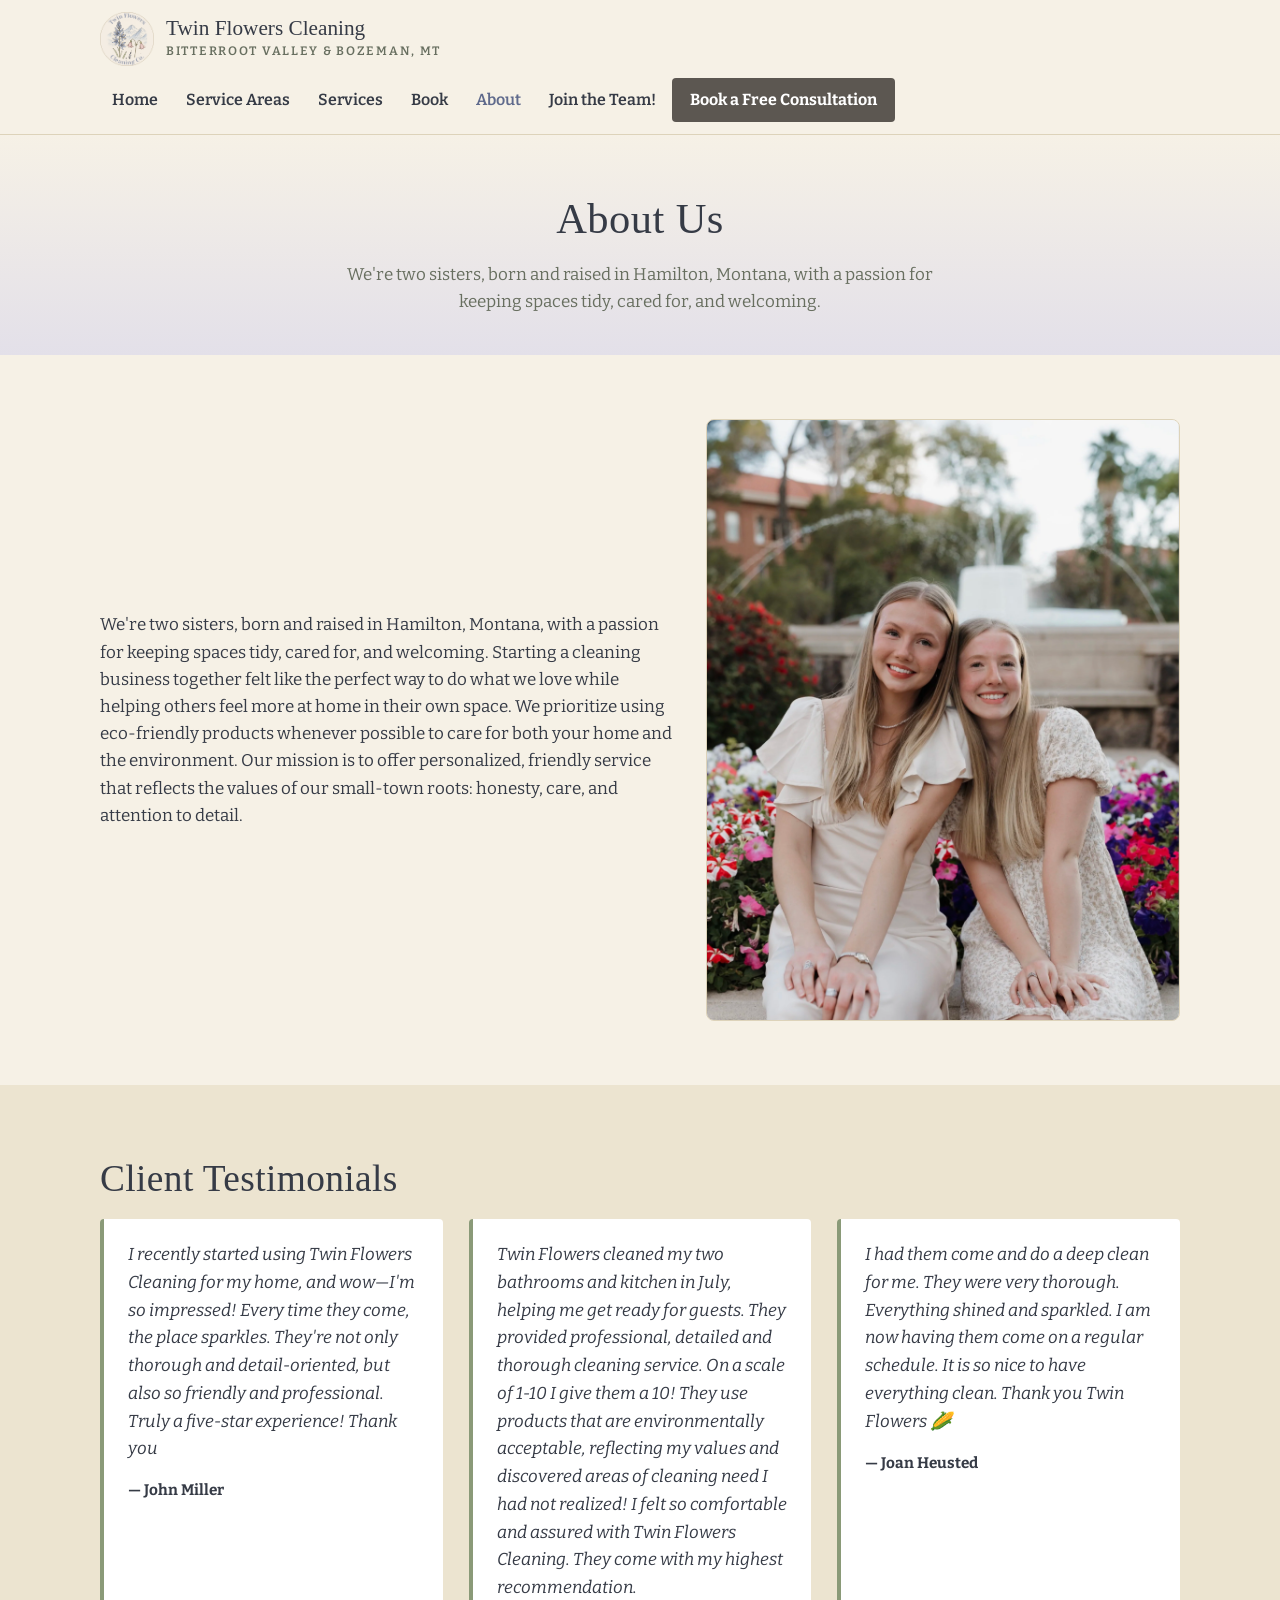
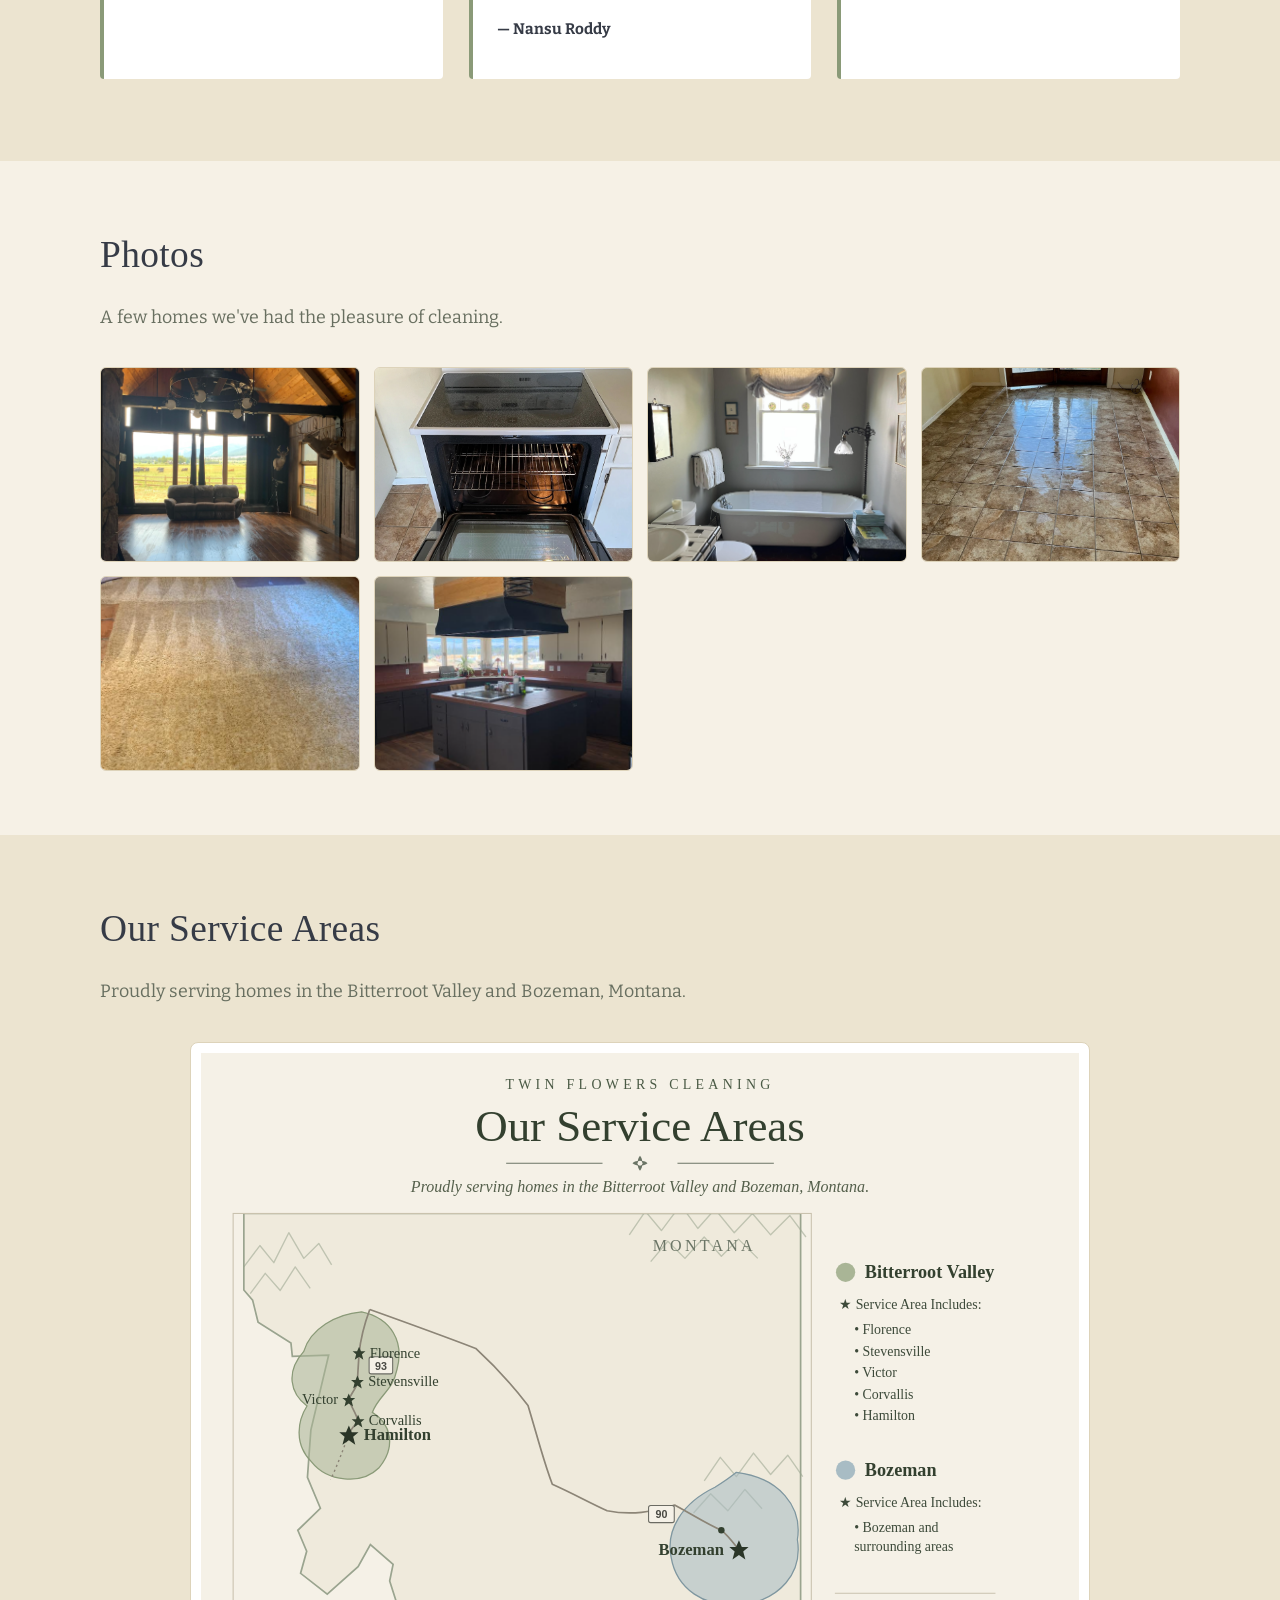
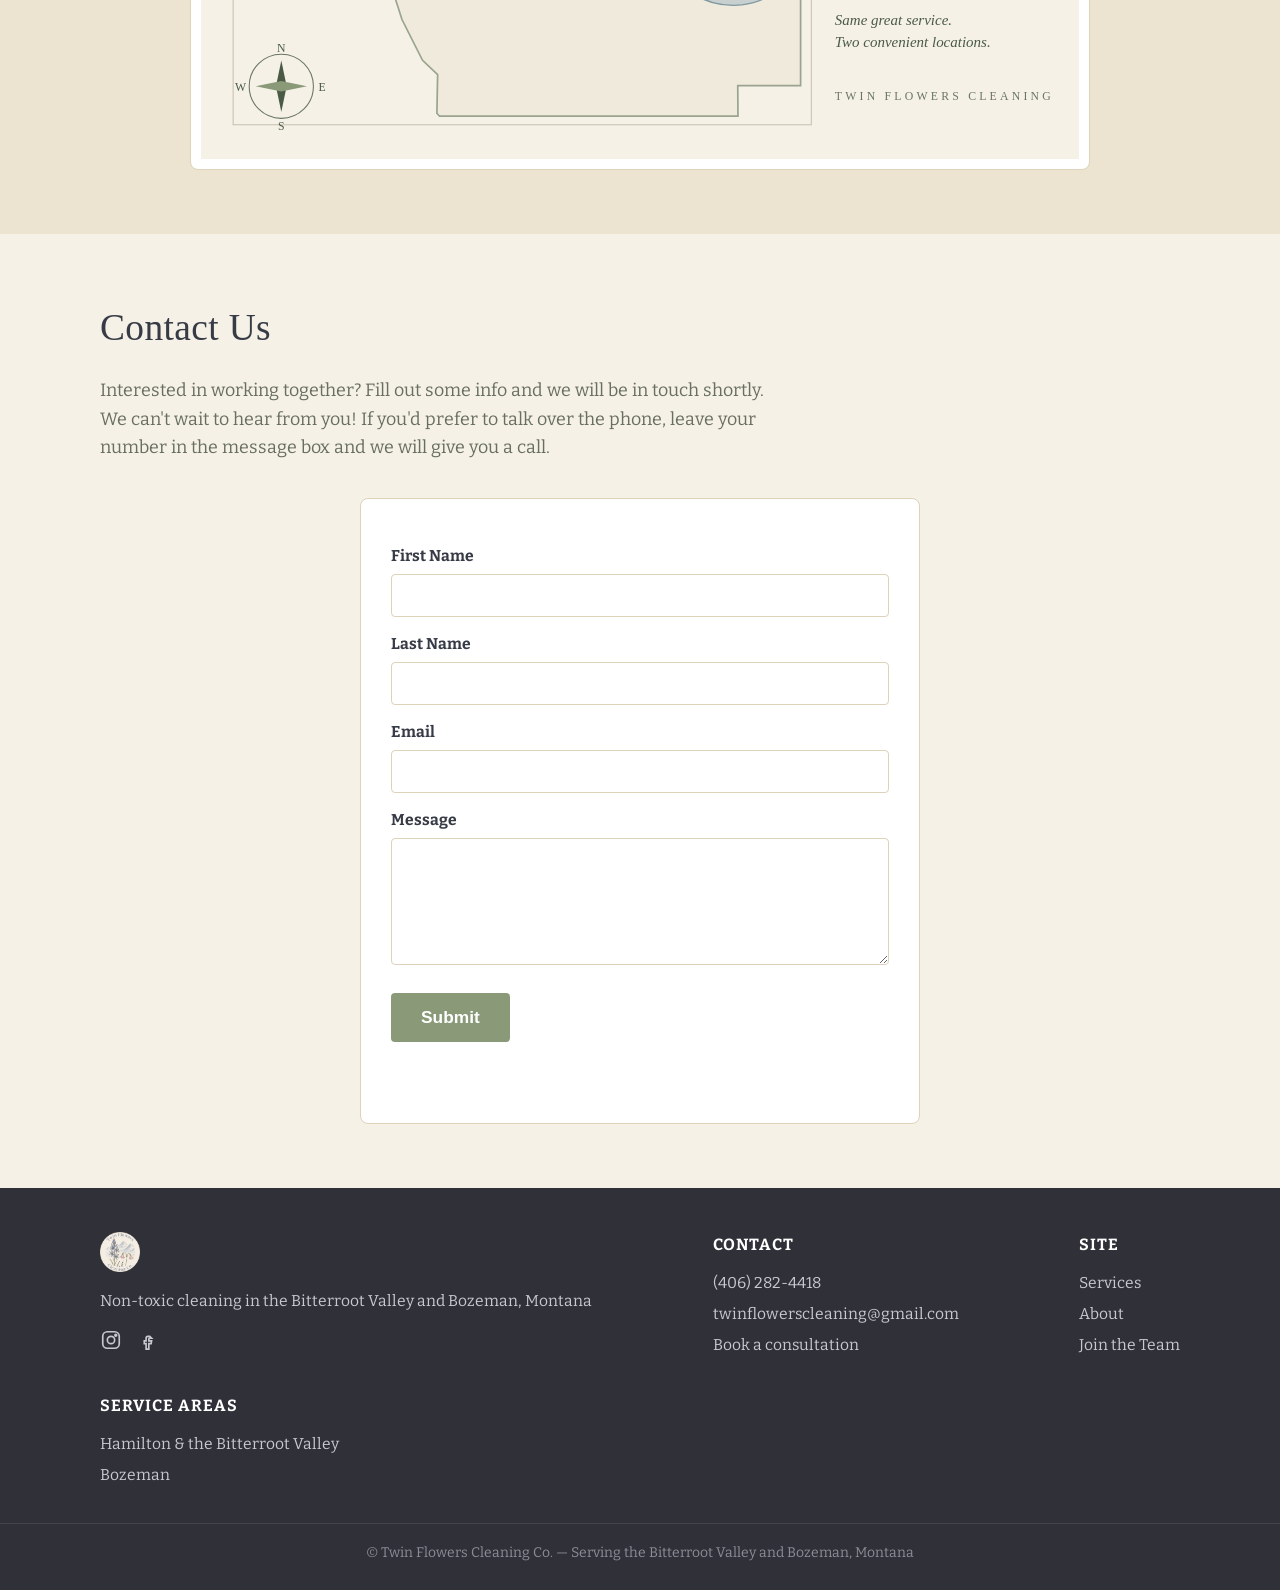
==== about.html @ 3c414166 "Add Service Areas page, required booking fields, and content updates - Require first/last name, emai" ====
<!DOCTYPE html>
<html lang="en">
<head>
<meta charset="UTF-8">
<meta name="viewport" content="width=device-width, initial-scale=1.0">
<title>About Us | Twin Flowers Cleaning</title>
<meta name="description" content="Meet Camas and Linnea Cratty, sisters and founders of Twin Flowers Cleaning, serving the Bitterroot Valley and Bozeman, Montana.">
<link rel="canonical" href="https://www.twinflowerscleaning.com/about.html">
<link rel="icon" type="image/png" href="assets/logo/twin-flowers-logo.png">
<link rel="stylesheet" href="css/style.css">
</head>
<body>
<header class="site-header">
  <div class="container">
    <a href="index.html" class="brand">
      <img class="logo" src="assets/logo/twin-flowers-logo.png" alt="Twin Flowers Cleaning Co. logo">
      <span>
        <span class="brand-name">Twin Flowers Cleaning</span>
        <span class="brand-tagline">Bitterroot Valley &amp; Bozeman, MT</span>
      </span>
    </a>
    <nav class="main-nav">
      <a href="index.html">Home</a>
      <div class="nav-dropdown">
        <a href="service-areas.html">Service Areas</a>
        <div class="nav-dropdown-menu">
          <a href="service-areas.html#bitterroot-valley">Bitterroot Valley</a>
          <a href="service-areas.html#missoula">Missoula</a>
          <a href="service-areas.html#bozeman">Bozeman</a>
        </div>
      </div>
      <a href="services.html">Services</a>
      <a href="book.html">Book</a>
      <a href="about.html" class="current">About</a>
      <a href="join-the-team.html">Join the Team!</a>
      <a href="book.html" class="header-cta">Book a Free Consultation</a>
    </nav>
  </div>
</header>

<div class="page-intro">
  <div class="container">
    <h1>About Us</h1>
    <p>We're two sisters, born and raised in Hamilton, Montana, with a passion for keeping spaces tidy, cared for, and welcoming.</p>
  </div>
</div>

<section>
  <div class="container">
    <div class="grid" style="grid-template-columns: 1.1fr 0.9fr; align-items:center;">
      <div>
        <p>We're two sisters, born and raised in Hamilton, Montana, with a passion for keeping spaces tidy, cared for, and welcoming. Starting a cleaning business together felt like the perfect way to do what we love while helping others feel more at home in their own space. We prioritize using eco-friendly products whenever possible to care for both your home and the environment. Our mission is to offer personalized, friendly service that reflects the values of our small-town roots: honesty, care, and attention to detail.</p>
      </div>
      <img src="assets/images/about/camas-linnea.jpg" alt="Camas and Linnea Cratty, founders of Twin Flowers Cleaning" style="border-radius:8px;border:1px solid var(--border);">
    </div>
  </div>
</section>

<section class="alt">
  <div class="container">
    <h2 class="section-title">Client Testimonials</h2>
    <div class="grid" style="grid-template-columns:repeat(auto-fit,minmax(280px,1fr));">
      <div class="testimonial">
        <p class="quote">I recently started using Twin Flowers Cleaning for my home, and wow&mdash;I'm so impressed! Every time they come, the place sparkles. They're not only thorough and detail-oriented, but also so friendly and professional. Truly a five-star experience! Thank you</p>
        <p class="author">&mdash; John Miller</p>
      </div>
      <div class="testimonial">
        <p class="quote">Twin Flowers cleaned my two bathrooms and kitchen in July, helping me get ready for guests. They provided professional, detailed and thorough cleaning service. On a scale of 1-10 I give them a 10! They use products that are environmentally acceptable, reflecting my values and discovered areas of cleaning need I had not realized! I felt so comfortable and assured with Twin Flowers Cleaning. They come with my highest recommendation.</p>
        <p class="author">&mdash; Nansu Roddy</p>
      </div>
      <div class="testimonial">
        <p class="quote">I had them come and do a deep clean for me. They were very thorough. Everything shined and sparkled. I am now having them come on a regular schedule. It is so nice to have everything clean. Thank you Twin Flowers &#127805;</p>
        <p class="author">&mdash; Joan Heusted</p>
      </div>
    </div>
  </div>
</section>

<section>
  <div class="container">
    <h2 class="section-title">Photos</h2>
    <p class="section-lede">A few homes we've had the pleasure of cleaning.</p>
    <div class="gallery">
      <figure><img src="assets/images/about/gallery-1.png" alt="A clean, tidy Montana ranch-style living room" loading="lazy"></figure>
      <figure><img src="assets/images/about/gallery-2.jpeg" alt="A freshly cleaned home interior" loading="lazy"></figure>
      <figure><img src="assets/images/about/gallery-3.png" alt="A freshly cleaned home interior" loading="lazy"></figure>
      <figure><img src="assets/images/about/gallery-4.jpg" alt="A freshly mopped tile entryway" loading="lazy"></figure>
      <figure><img src="assets/images/about/gallery-5.png" alt="A freshly cleaned home interior" loading="lazy"></figure>
      <figure><img src="assets/images/about/gallery-6.png" alt="A freshly cleaned home interior" loading="lazy"></figure>
    </div>
  </div>
</section>

<section class="alt">
  <div class="container">
    <h2 class="section-title">Our Service Areas</h2>
    <p class="section-lede">Proudly serving homes in the Bitterroot Valley and Bozeman, Montana.</p>
    <div style="max-width:900px;margin:0 auto;background:#fff;border:1px solid var(--border);border-radius:8px;padding:10px;">
      <img src="assets/map/service-map.svg" alt="Map of Twin Flowers Cleaning's service areas: the Bitterroot Valley (Florence, Stevensville, Victor, Corvallis, Hamilton) and Bozeman, Montana" style="width:100%;height:auto;display:block;">
    </div>
  </div>
</section>

<section>
  <div class="container">
    <h2 class="section-title">Contact Us</h2>
    <p class="section-lede">Interested in working together? Fill out some info and we will be in touch shortly. We can't wait to hear from you! If you'd prefer to talk over the phone, leave your number in the message box and we will give you a call.</p>
    <form class="inquiry" id="aboutForm">
      <input type="hidden" name="access_key" value="1a259a53-e682-4fb6-b72c-21939b8338a3">
      <input type="hidden" name="subject" value="New inquiry from twinflowerscleaning.com (About)">
      <input type="checkbox" name="botcheck" style="display:none" tabindex="-1" autocomplete="off">

      <label for="firstName">First Name</label>
      <input type="text" id="firstName" name="first_name" required>
      <label for="lastName">Last Name</label>
      <input type="text" id="lastName" name="last_name" required>
      <label for="email">Email</label>
      <input type="email" id="email" name="email" required>

      <label for="message">Message</label>
      <textarea id="message" name="message" rows="5" required></textarea>
      <button type="submit" class="btn" id="aboutSubmit">Submit</button>
      <p id="aboutResult" class="inquiry-result" role="status"></p>
    </form>
  </div>
</section>

<footer class="site-footer">
  <div class="container">
    <div class="footer-brand">
      <img src="assets/logo/twin-flowers-logo.png" alt="Twin Flowers Cleaning Co. logo">
      <p>Non-toxic cleaning in the Bitterroot Valley and Bozeman, Montana</p>
      <div class="footer-socials">
        <a href="https://www.instagram.com/twinflowers.cleaning/" target="_blank" rel="noopener noreferrer" aria-label="Instagram">
          <svg width="22" height="22" viewBox="0 0 24 24" fill="none" stroke="currentColor" stroke-width="1.8"><rect x="3" y="3" width="18" height="18" rx="5"/><circle cx="12" cy="12" r="4"/><circle cx="17.2" cy="6.8" r="1"/></svg>
        </a>
        <a href="https://www.facebook.com/profile.php?id=61576843183667" target="_blank" rel="noopener noreferrer" aria-label="Facebook">
          <svg width="22" height="22" viewBox="0 0 24 24" fill="none" stroke="currentColor" stroke-width="1.8"><path d="M15 8h-2a2 2 0 0 0-2 2v3H9v3h2v6h3v-6h2.5l.5-3h-3v-2a1 1 0 0 1 1-1h2Z"/></svg>
        </a>
      </div>
    </div>
    <div>
      <h4>Contact</h4>
      <ul>
        <li><a href="tel:+14062824418">(406) 282-4418</a></li>
        <li><a href="mailto:twinflowerscleaning@gmail.com">twinflowerscleaning@gmail.com</a></li>
        <li><a href="book.html">Book a consultation</a></li>
      </ul>
    </div>
    <div>
      <h4>Site</h4>
      <ul>
        <li><a href="services.html">Services</a></li>
        <li><a href="about.html">About</a></li>
        <li><a href="join-the-team.html">Join the Team</a></li>
      </ul>
    </div>
    <div>
      <h4>Service Areas</h4>
      <ul>
        <li>Hamilton &amp; the Bitterroot Valley</li>
        <li>Bozeman</li>
      </ul>
    </div>
  </div>
  <div class="footer-bottom">&copy; Twin Flowers Cleaning Co. &mdash; Serving the Bitterroot Valley and Bozeman, Montana</div>
</footer>

<script>
  const aboutForm = document.getElementById("aboutForm");
  const aboutResult = document.getElementById("aboutResult");
  const aboutSubmit = document.getElementById("aboutSubmit");

  aboutForm.addEventListener("submit", async (e) => {
    e.preventDefault();
    aboutSubmit.disabled = true;
    aboutResult.textContent = "Sending…";
    aboutResult.className = "inquiry-result";
    try {
      const res = await fetch("https://api.web3forms.com/submit", {
        method: "POST",
        headers: { "Content-Type": "application/json", Accept: "application/json" },
        body: JSON.stringify(Object.fromEntries(new FormData(aboutForm))),
      });
      const data = await res.json();
      if (data.success) {
        aboutResult.textContent = "Thanks! We'll be in touch soon.";
        aboutResult.className = "inquiry-result success";
        aboutForm.reset();
      } else {
        throw new Error(data.message || "Something went wrong");
      }
    } catch (err) {
      aboutResult.textContent = "Sorry, something went wrong. Please call or text us instead.";
      aboutResult.className = "inquiry-result error";
    } finally {
      aboutSubmit.disabled = false;
    }
  });
</script>
</body>
</html>
---- css/style.css ----
/* Twin Flowers Cleaning — site stylesheet */

@import url('https://fonts.googleapis.com/css2?family=Bitter:wght@400;500;600;700&display=swap');

:root {
  --cream: #f6f1e6;
  --cream-dark: #ece4d0;
  --white: #ffffff;
  --ink: #363b46;
  --text-muted: #686f60;
  --lavender: #7c86a8;
  --lavender-dark: #5f6a8c;
  --sage: #8a9a78;
  --sage-dark: #647254;
  --pink: #d9a3b3;
  --border: #ddd3ba;
  --max-width: 1120px;
  font-size: 17px;
}

* { box-sizing: border-box; }

html, body {
  margin: 0;
  padding: 0;
}

body {
  font-family: "Bitter", "Segoe UI", system-ui, -apple-system, Roboto, Helvetica, Arial, sans-serif;
  color: var(--ink);
  background: var(--cream);
  line-height: 1.6;
}

img { max-width: 100%; display: block; }

a { color: var(--lavender-dark); text-decoration: none; }
a:hover { text-decoration: underline; }

.container {
  max-width: var(--max-width);
  margin: 0 auto;
  padding: 0 20px;
}

h1, h2.section-title, .cta-band h2, .page-intro h1 {
  font-family: Georgia, "Times New Roman", serif;
  font-weight: 400;
  letter-spacing: 0.01em;
}

/* Header / Nav */
.site-header {
  background: var(--cream);
  border-bottom: 1px solid var(--border);
  position: sticky;
  top: 0;
  z-index: 50;
}

.site-header .container {
  display: flex;
  align-items: center;
  justify-content: space-between;
  flex-wrap: wrap;
  padding-top: 12px;
  padding-bottom: 12px;
  gap: 12px;
}

.brand {
  display: flex;
  align-items: center;
  gap: 12px;
  min-width: 0;
}
.brand:hover { text-decoration: none; }
.brand img.logo {
  height: 54px;
  width: auto;
  display: block;
  flex-shrink: 0;
}
.brand .brand-name {
  display: block;
  font-family: Georgia, serif;
  font-size: 1.25rem;
  color: var(--ink);
  line-height: 1.2;
}
.brand .brand-tagline {
  display: block;
  font-size: 0.72rem;
  font-weight: 600;
  color: var(--text-muted);
  letter-spacing: 0.14em;
  text-transform: uppercase;
}

.main-nav {
  display: flex;
  flex-wrap: wrap;
  gap: 4px;
  align-items: center;
}

.main-nav a {
  color: var(--ink);
  padding: 8px 12px;
  border-radius: 4px;
  font-size: 0.94rem;
  font-weight: 600;
}
.main-nav a:hover { background: var(--cream-dark); text-decoration: none; }
.main-nav a.current { color: var(--lavender-dark); }

.header-cta {
  background: #5c5751;
  color: #fff !important;
  padding: 9px 18px !important;
  border-radius: 4px;
  font-weight: 700 !important;
}
.header-cta:hover { background: #45413c !important; }

/* Nav dropdown (Service Areas) */
.nav-dropdown { position: relative; }
.nav-dropdown-menu {
  display: none;
  position: absolute;
  top: 100%;
  left: 0;
  background: #fff;
  border: 1px solid var(--border);
  border-radius: 6px;
  box-shadow: 0 10px 24px rgba(0,0,0,0.14);
  min-width: 190px;
  padding: 6px;
  z-index: 60;
}
.nav-dropdown:hover .nav-dropdown-menu,
.nav-dropdown:focus-within .nav-dropdown-menu {
  display: block;
}
.nav-dropdown-menu a {
  display: block;
  padding: 9px 12px;
  border-radius: 4px;
  font-weight: 600;
  font-size: 0.92rem;
  color: var(--ink);
}
.nav-dropdown-menu a:hover { background: var(--cream-dark); text-decoration: none; }

/* Home hero viewport */
.home-hero-viewport {
  display: flex;
  flex-direction: column;
  min-height: 100vh;
  min-height: 100dvh;
}
.home-hero-viewport .site-header {
  flex-shrink: 0;
}
.home-hero-viewport .hero {
  flex: 1;
  display: flex;
  flex-direction: column;
  justify-content: center;
}

/* Hero */
.hero {
  background: linear-gradient(180deg, var(--cream) 0%, #e3e0e9 100%);
  padding: 16px 0;
  text-align: center;
}
.hero .container {
  max-width: 1500px;
  width: 100%;
}
.hero-panel {
  background: #c8c2cb;
  width: 97%;
  max-width: none;
  min-height: 86vh;
  margin: 0 auto;
  padding: 50px 40px;
  border-radius: 16px;
  display: flex;
  flex-direction: column;
  justify-content: center;
  align-items: center;
}
.hero-logo {
  height: 250px;
  width: auto;
  margin: 0 auto 20px;
}
.hero-eyebrow {
  font-size: 0.8rem;
  letter-spacing: 0.2em;
  text-transform: uppercase;
  color: var(--lavender-dark);
  font-weight: 700;
  margin-bottom: 14px;
}
.hero h1 {
  font-size: clamp(2rem, 4.4vw, 3.1rem);
  line-height: 1.25;
  margin: 0 0 18px;
  color: var(--ink);
}
.hero p {
  font-size: 1.14rem;
  line-height: 1.6;
  max-width: 620px;
  margin: 0 auto 30px;
  color: var(--text-muted);
}
.hero-actions { display: flex; gap: 12px; justify-content: center; flex-wrap: wrap; }

.btn {
  display: inline-block;
  background: var(--sage);
  color: #fff;
  padding: 14px 30px;
  border-radius: 4px;
  font-weight: 700;
  font-size: 1.02rem;
  border: none;
  cursor: pointer;
}
.btn:hover { background: var(--sage-dark); text-decoration: none; color: #fff; }
.btn-consult { background: #5c5751; }
.btn-consult:hover { background: #45413c; }
.btn-outline {
  background: transparent;
  border: 2px solid var(--lavender);
  color: var(--lavender-dark);
}
.btn-outline:hover { background: rgba(124,134,168,0.1); color: var(--lavender-dark); }

/* Sections */
section { padding: 64px 0; }
section.alt { background: var(--cream-dark); }

h2.section-title {
  font-size: clamp(1.6rem, 3.2vw, 2.2rem);
  margin: 0 0 10px;
  color: var(--ink);
}
.section-lede {
  color: var(--text-muted);
  max-width: 680px;
  margin-bottom: 36px;
  font-size: 1.05rem;
}

/* Grids / cards */
.grid {
  display: grid;
  gap: 26px;
  grid-template-columns: repeat(auto-fit, minmax(260px, 1fr));
}

.card {
  background: #fff;
  border: 1px solid var(--border);
  border-radius: 8px;
  overflow: hidden;
  display: flex;
  flex-direction: column;
}
.card img { aspect-ratio: 4/3; object-fit: cover; width: 100%; }
.card-body { padding: 22px; flex: 1; display: flex; flex-direction: column; }
.card-body h3 { margin: 0 0 8px; font-family: Georgia, serif; font-weight: 400; font-size: 1.25rem; color: var(--ink); }
.card-body p { color: var(--text-muted); font-size: 0.98rem; flex: 1; }

a.card {
  color: inherit;
  transition: box-shadow 0.15s ease, border-color 0.15s ease, transform 0.15s ease;
}
a.card:hover {
  text-decoration: none;
  border-color: var(--sage);
  box-shadow: 0 10px 24px rgba(0,0,0,0.1);
  transform: translateY(-2px);
}

/* Photo gallery */
.gallery {
  display: grid;
  gap: 14px;
  grid-template-columns: repeat(auto-fill, minmax(220px, 1fr));
}
.gallery figure {
  margin: 0;
  background: #fff;
  border: 1px solid var(--border);
  border-radius: 6px;
  overflow: hidden;
}
.gallery img { aspect-ratio: 4/3; object-fit: cover; width: 100%; }

/* Testimonials */
.testimonial {
  background: #fff;
  border-left: 4px solid var(--sage);
  padding: 22px 24px;
  border-radius: 4px;
  margin-bottom: 18px;
}
.testimonial p.quote { font-style: italic; margin: 0 0 10px; font-size: 1.02rem; }
.testimonial .author { font-weight: 700; color: var(--ink); font-size: 0.9rem; }

/* Contact / CTA band */
.cta-band {
  background: var(--lavender);
  color: #fff;
  text-align: center;
  padding: 56px 0;
}
.cta-band h2 { color: #fff; margin: 0 0 12px; }
.cta-band p { color: #eceef4; margin-bottom: 26px; }

.contact-details {
  display: flex;
  flex-wrap: wrap;
  gap: 30px;
  justify-content: center;
  margin-top: 24px;
  font-size: 1.05rem;
}
.contact-details a { color: #fff; font-weight: 700; }

/* Forms */
form.inquiry {
  max-width: 560px;
  margin: 0 auto;
  background: #fff;
  padding: 30px;
  border-radius: 8px;
  border: 1px solid var(--border);
}
form.inquiry label {
  display: block;
  font-weight: 700;
  margin: 14px 0 6px;
  font-size: 0.92rem;
  color: var(--ink);
}
form.inquiry input, form.inquiry textarea, form.inquiry select {
  width: 100%;
  padding: 10px 12px;
  border: 1px solid var(--border);
  border-radius: 4px;
  font-size: 1rem;
  font-family: inherit;
  background: #fff;
}
form.inquiry .hint { color: var(--text-muted); font-size: 0.88rem; margin: 6px 0 0; }
form.inquiry button { margin-top: 20px; }
.required-asterisk { color: #c0392b; margin-left: 3px; }
.required-note { font-weight: 400; font-size: 0.8em; color: var(--text-muted); margin-left: 4px; }
.inquiry-result { margin-top: 14px; font-weight: 700; text-align: center; min-height: 1.2em; }
.inquiry-result.success { color: #2e7d32; }
.inquiry-result.error { color: #b3261e; }

/* Service checklist (services page) */
.checklist-wrap {
  background: #fff;
  border: 1px solid var(--border);
  border-radius: 8px;
  padding: 32px;
  max-width: 900px;
  margin: 0 auto;
}
.checklist-grid {
  display: grid;
  gap: 30px;
  grid-template-columns: repeat(auto-fit, minmax(240px, 1fr));
}
.checklist-grid h3 {
  font-family: Georgia, serif;
  font-weight: 400;
  color: var(--lavender-dark);
  border-bottom: 2px solid var(--sage);
  padding-bottom: 6px;
  margin: 0 0 10px;
}
.checklist-grid ul { margin: 0; padding-left: 20px; color: var(--text-muted); }
.checklist-grid li { margin-bottom: 6px; }
.checklist-band {
  background: var(--cream-dark);
  border-radius: 6px;
  padding: 10px 16px;
  font-weight: 700;
  text-align: center;
  margin: 26px 0 20px;
  color: var(--ink);
}

/* Footer */
.site-footer {
  background: #2f3038;
  color: #c7c8d0;
  padding: 44px 0 26px;
  font-size: 0.92rem;
}
.site-footer .container {
  display: flex;
  flex-wrap: wrap;
  gap: 30px;
  justify-content: space-between;
}
.site-footer .footer-brand img {
  height: 40px;
  margin-bottom: 10px;
}
.site-footer h4 { color: #fff; margin: 0 0 12px; font-size: 0.95rem; text-transform: uppercase; letter-spacing: 0.06em; }
.site-footer a { color: #c7c8d0; }
.site-footer a:hover { color: var(--pink); }
.site-footer ul { list-style: none; padding: 0; margin: 0; }
.site-footer li { margin-bottom: 6px; }
.footer-socials { display: flex; gap: 14px; margin-top: 4px; }
.footer-socials a { display: inline-flex; }
.footer-bottom {
  border-top: 1px solid #43444e;
  margin-top: 30px;
  padding-top: 18px;
  text-align: center;
  font-size: 0.82rem;
  color: #8c8d97;
}

/* Map frame (service area maps) */
.map-frame {
  max-width: 900px;
  margin: 0 auto;
  background: #fff;
  border: 1px solid var(--border);
  border-radius: 8px;
  padding: 10px;
}
.map-frame img { width: 100%; height: auto; display: block; }

/* Service areas page */
.area-section {
  text-align: center;
  min-height: 90vh;
  display: flex;
  flex-direction: column;
  justify-content: center;
}
.area-section:nth-child(even) { background: var(--cream-dark); }

/* Breadcrumb / page intro (non-hero pages) */
.page-intro {
  background: linear-gradient(180deg, var(--cream) 0%, #e3e0e9 100%);
  padding: 50px 0 40px;
  text-align: center;
}
.page-intro h1 { margin: 0 0 8px; font-size: clamp(1.8rem, 3.6vw, 2.5rem); color: var(--ink); }
.page-intro p { color: var(--text-muted); max-width: 620px; margin: 0 auto; }

@media (max-width: 640px) {
  .site-header .container { justify-content: center; text-align: center; }
  .main-nav { justify-content: center; }
  .brand { flex-wrap: wrap; justify-content: center; }
  .hero-panel { margin-top: 20px; padding: 32px 22px; min-height: 0; width: 96%; }
  .hero-logo { height: 130px; }
}
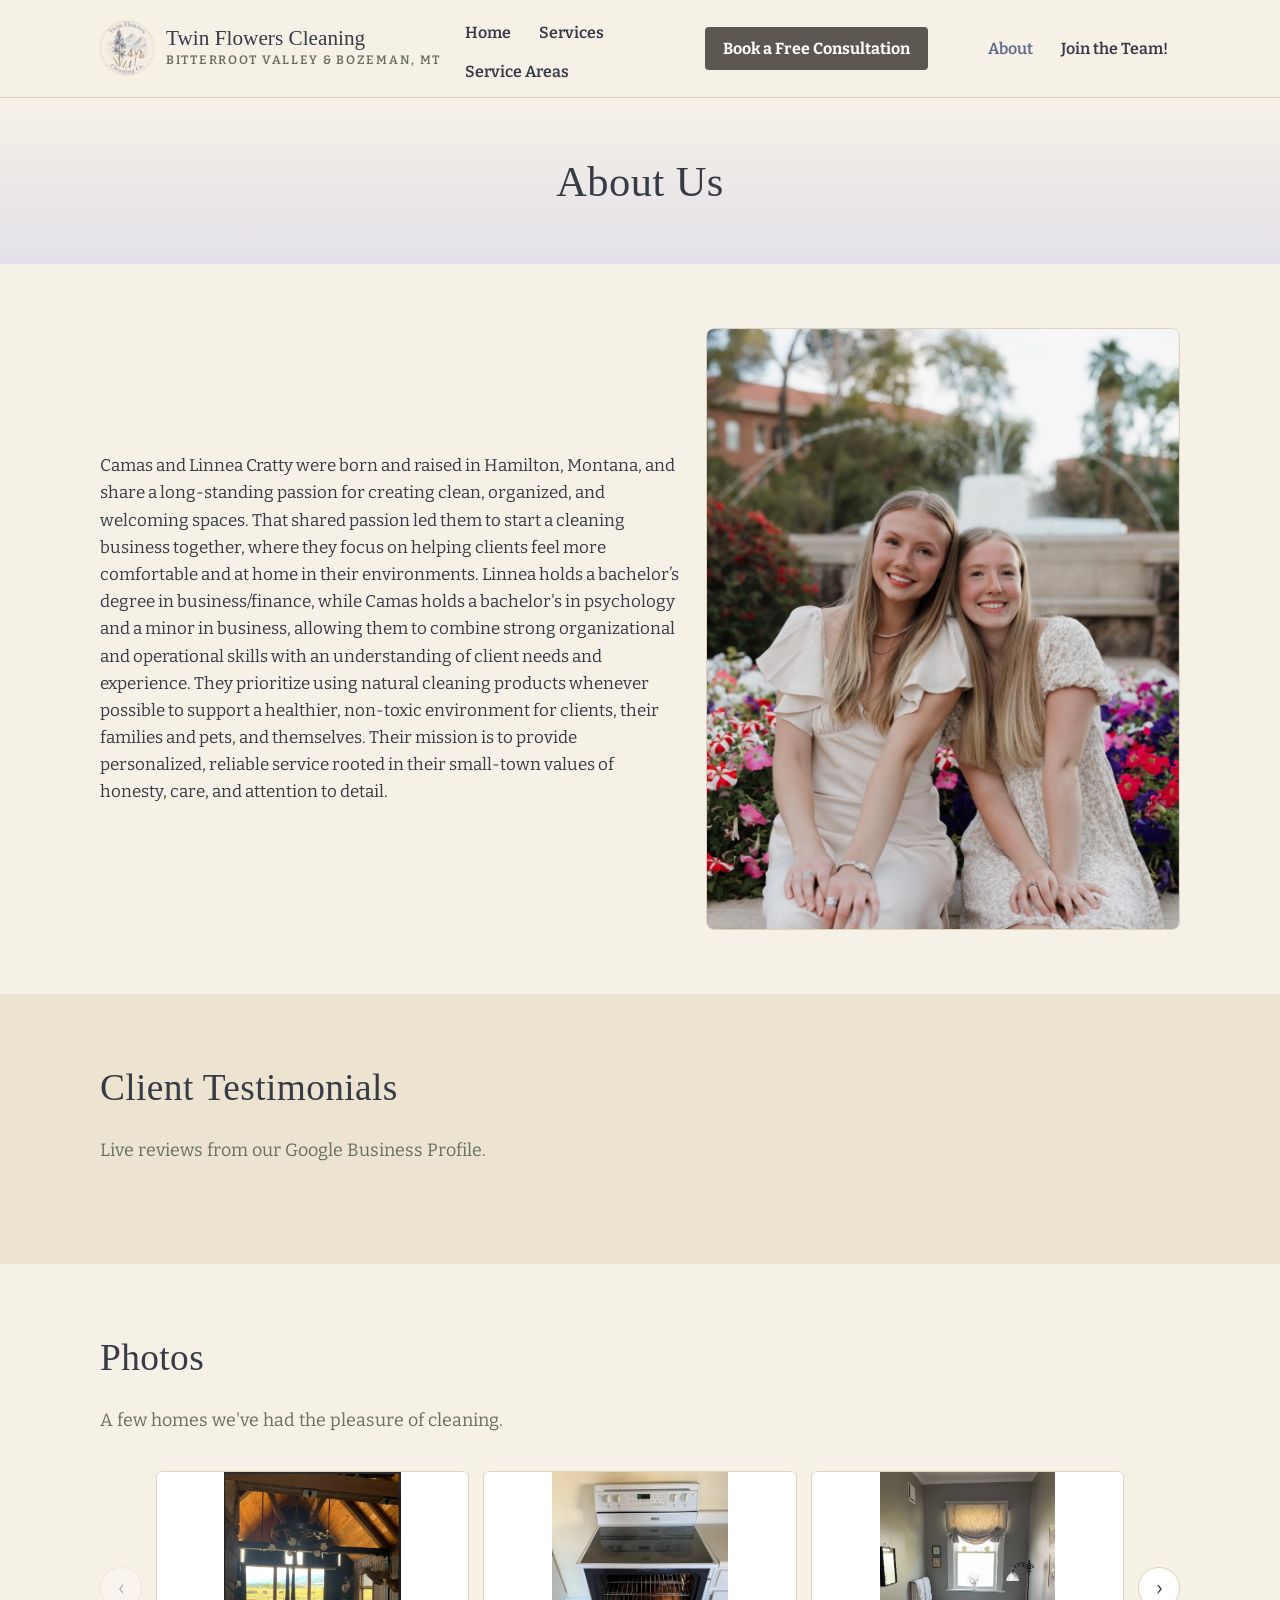
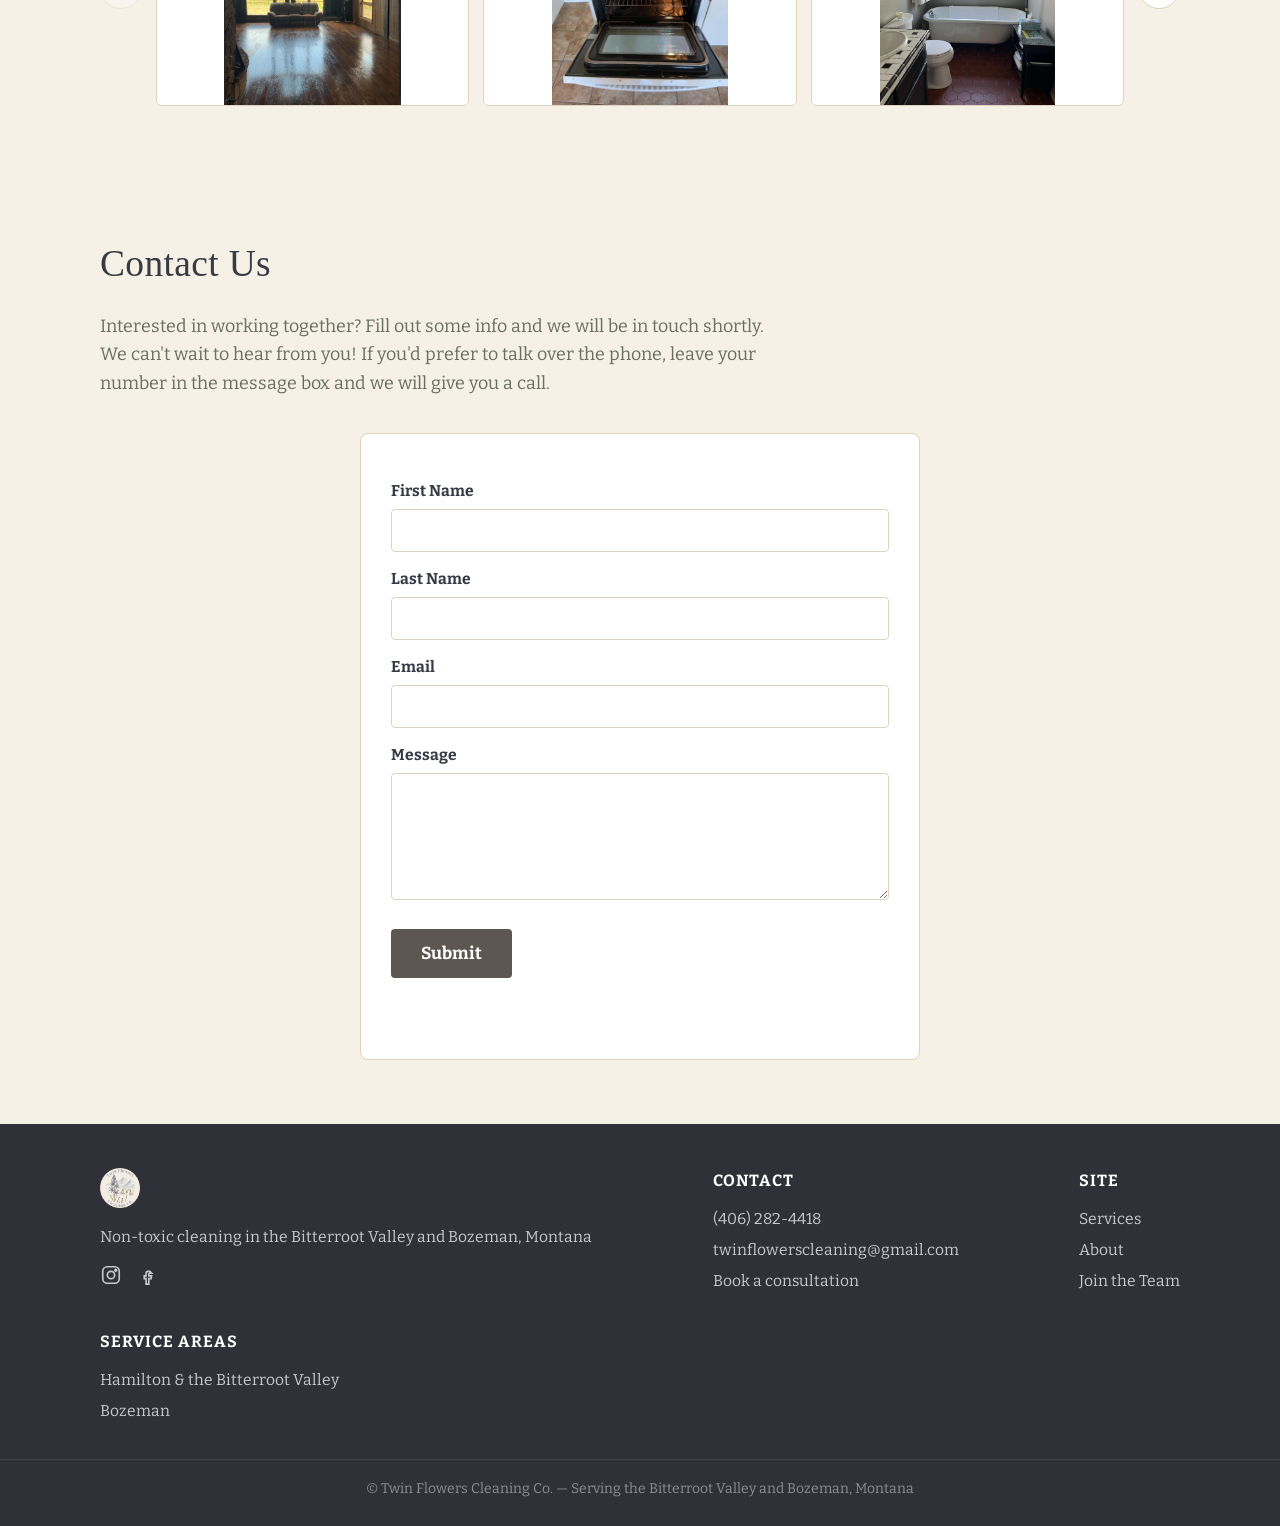
==== commit e59ca0f5: "Nav reorder, photo/review carousels, and content cleanup - Remove the phone-call line from the Home " ====
--- a/about.html
+++ b/about.html
@@ -20,20 +20,23 @@
       </span>
     </a>
     <nav class="main-nav">
-      <a href="index.html">Home</a>
-      <div class="nav-dropdown">
-        <a href="service-areas.html">Service Areas</a>
-        <div class="nav-dropdown-menu">
-          <a href="service-areas.html#bitterroot-valley">Bitterroot Valley</a>
-          <a href="service-areas.html#missoula">Missoula</a>
-          <a href="service-areas.html#bozeman">Bozeman</a>
+      <div class="nav-left">
+        <a href="index.html">Home</a>
+        <a href="services.html">Services</a>
+        <div class="nav-dropdown">
+          <a href="service-areas.html">Service Areas</a>
+          <div class="nav-dropdown-menu">
+            <a href="service-areas.html#bitterroot-valley">Bitterroot Valley</a>
+            <a href="service-areas.html#missoula">Missoula</a>
+            <a href="service-areas.html#bozeman">Bozeman</a>
+          </div>
         </div>
       </div>
-      <a href="services.html">Services</a>
-      <a href="book.html">Book</a>
-      <a href="about.html" class="current">About</a>
-      <a href="join-the-team.html">Join the Team!</a>
       <a href="book.html" class="header-cta">Book a Free Consultation</a>
+      <div class="nav-right">
+        <a href="about.html" class="current">About</a>
+        <a href="join-the-team.html">Join the Team!</a>
+      </div>
     </nav>
   </div>
 </header>
@@ -41,7 +44,6 @@
 <div class="page-intro">
   <div class="container">
     <h1>About Us</h1>
-    <p>We're two sisters, born and raised in Hamilton, Montana, with a passion for keeping spaces tidy, cared for, and welcoming.</p>
   </div>
 </div>
 
@@ -49,7 +51,7 @@
   <div class="container">
     <div class="grid" style="grid-template-columns: 1.1fr 0.9fr; align-items:center;">
       <div>
-        <p>We're two sisters, born and raised in Hamilton, Montana, with a passion for keeping spaces tidy, cared for, and welcoming. Starting a cleaning business together felt like the perfect way to do what we love while helping others feel more at home in their own space. We prioritize using eco-friendly products whenever possible to care for both your home and the environment. Our mission is to offer personalized, friendly service that reflects the values of our small-town roots: honesty, care, and attention to detail.</p>
+        <p>Camas and Linnea Cratty were born and raised in Hamilton, Montana, and share a long-standing passion for creating clean, organized, and welcoming spaces. That shared passion led them to start a cleaning business together, where they focus on helping clients feel more comfortable and at home in their environments. Linnea holds a bachelor&rsquo;s degree in business/finance, while Camas holds a bachelor's in psychology and a minor in business, allowing them to combine strong organizational and operational skills with an understanding of client needs and experience. They prioritize using natural cleaning products whenever possible to support a healthier, non-toxic environment for clients, their families and pets, and themselves. Their mission is to provide personalized, reliable service rooted in their small-town values of honesty, care, and attention to detail.</p>
       </div>
       <img src="assets/images/about/camas-linnea.jpg" alt="Camas and Linnea Cratty, founders of Twin Flowers Cleaning" style="border-radius:8px;border:1px solid var(--border);">
     </div>
@@ -59,20 +61,19 @@
 <section class="alt">
   <div class="container">
     <h2 class="section-title">Client Testimonials</h2>
-    <div class="grid" style="grid-template-columns:repeat(auto-fit,minmax(280px,1fr));">
-      <div class="testimonial">
-        <p class="quote">I recently started using Twin Flowers Cleaning for my home, and wow&mdash;I'm so impressed! Every time they come, the place sparkles. They're not only thorough and detail-oriented, but also so friendly and professional. Truly a five-star experience! Thank you</p>
-        <p class="author">&mdash; John Miller</p>
-      </div>
-      <div class="testimonial">
-        <p class="quote">Twin Flowers cleaned my two bathrooms and kitchen in July, helping me get ready for guests. They provided professional, detailed and thorough cleaning service. On a scale of 1-10 I give them a 10! They use products that are environmentally acceptable, reflecting my values and discovered areas of cleaning need I had not realized! I felt so comfortable and assured with Twin Flowers Cleaning. They come with my highest recommendation.</p>
-        <p class="author">&mdash; Nansu Roddy</p>
-      </div>
-      <div class="testimonial">
-        <p class="quote">I had them come and do a deep clean for me. They were very thorough. Everything shined and sparkled. I am now having them come on a regular schedule. It is so nice to have everything clean. Thank you Twin Flowers &#127805;</p>
-        <p class="author">&mdash; Joan Heusted</p>
-      </div>
-    </div>
+    <p class="section-lede">Live reviews from our Google Business Profile.</p>
+    <!--
+      TODO: Google Reviews widget (Elfsight)
+      1. Create a free account at https://elfsight.com and add a "Google Reviews" widget.
+      2. Connect it to the Twin Flowers Cleaning Google Business Profile.
+      3. In the widget's layout settings, choose the carousel layout showing 3 reviews
+         at a time with left/right arrows, so new reviews appear automatically with no
+         further edits needed here.
+      4. Elfsight gives you a snippet like <div class="elfsight-app-XXXXXXXX...">.
+         Replace YOUR-WIDGET-ID below with that ID (just the part after "elfsight-app-").
+    -->
+    <script src="https://static.elfsight.com/platform/platform.js" async></script>
+    <div class="elfsight-app-YOUR-WIDGET-ID" data-elfsight-app-lazy></div>
   </div>
 </section>
 
@@ -80,23 +81,19 @@
   <div class="container">
     <h2 class="section-title">Photos</h2>
     <p class="section-lede">A few homes we've had the pleasure of cleaning.</p>
-    <div class="gallery">
-      <figure><img src="assets/images/about/gallery-1.png" alt="A clean, tidy Montana ranch-style living room" loading="lazy"></figure>
-      <figure><img src="assets/images/about/gallery-2.jpeg" alt="A freshly cleaned home interior" loading="lazy"></figure>
-      <figure><img src="assets/images/about/gallery-3.png" alt="A freshly cleaned home interior" loading="lazy"></figure>
-      <figure><img src="assets/images/about/gallery-4.jpg" alt="A freshly mopped tile entryway" loading="lazy"></figure>
-      <figure><img src="assets/images/about/gallery-5.png" alt="A freshly cleaned home interior" loading="lazy"></figure>
-      <figure><img src="assets/images/about/gallery-6.png" alt="A freshly cleaned home interior" loading="lazy"></figure>
-    </div>
-  </div>
-</section>
-
-<section class="alt">
-  <div class="container">
-    <h2 class="section-title">Our Service Areas</h2>
-    <p class="section-lede">Proudly serving homes in the Bitterroot Valley and Bozeman, Montana.</p>
-    <div style="max-width:900px;margin:0 auto;background:#fff;border:1px solid var(--border);border-radius:8px;padding:10px;">
-      <img src="assets/map/service-map.svg" alt="Map of Twin Flowers Cleaning's service areas: the Bitterroot Valley (Florence, Stevensville, Victor, Corvallis, Hamilton) and Bozeman, Montana" style="width:100%;height:auto;display:block;">
+    <div class="carousel">
+      <button type="button" class="carousel-arrow carousel-arrow-left" aria-label="Previous photo">&#8249;</button>
+      <div class="carousel-viewport">
+        <ul class="carousel-track">
+          <li class="carousel-slide"><figure><img src="assets/images/about/gallery-1.png" alt="A clean, tidy Montana ranch-style living room" loading="lazy"></figure></li>
+          <li class="carousel-slide"><figure><img src="assets/images/about/gallery-2.jpeg" alt="A freshly cleaned home interior" loading="lazy"></figure></li>
+          <li class="carousel-slide"><figure><img src="assets/images/about/gallery-3.png" alt="A freshly cleaned home interior" loading="lazy"></figure></li>
+          <li class="carousel-slide"><figure><img src="assets/images/about/gallery-4.jpg" alt="A freshly mopped tile entryway" loading="lazy"></figure></li>
+          <li class="carousel-slide"><figure><img src="assets/images/about/gallery-5.png" alt="A freshly cleaned home interior" loading="lazy"></figure></li>
+          <li class="carousel-slide"><figure><img src="assets/images/about/gallery-6.png" alt="A freshly cleaned home interior" loading="lazy"></figure></li>
+        </ul>
+      </div>
+      <button type="button" class="carousel-arrow carousel-arrow-right" aria-label="Next photo">&#8250;</button>
     </div>
   </div>
 </section>
@@ -198,5 +195,6 @@
     }
   });
 </script>
+<script src="js/carousel.js"></script>
 </body>
 </html>
--- a/css/style.css
+++ b/css/style.css
@@ -98,11 +98,20 @@
 }
 
 .main-nav {
+  display: grid;
+  grid-template-columns: 1fr auto 1fr;
+  align-items: center;
+  column-gap: 16px;
+  flex: 1;
+}
+
+.nav-left, .nav-right {
   display: flex;
   flex-wrap: wrap;
   gap: 4px;
   align-items: center;
 }
+.nav-right { justify-self: end; }
 
 .main-nav a {
   color: var(--ink);
@@ -120,6 +129,7 @@
   padding: 9px 18px !important;
   border-radius: 4px;
   font-weight: 700 !important;
+  justify-self: center;
 }
 .header-cta:hover { background: #45413c !important; }
 
@@ -222,7 +232,8 @@
 
 .btn {
   display: inline-block;
-  background: var(--sage);
+  font-family: inherit;
+  background: #5c5751;
   color: #fff;
   padding: 14px 30px;
   border-radius: 4px;
@@ -231,7 +242,7 @@
   border: none;
   cursor: pointer;
 }
-.btn:hover { background: var(--sage-dark); text-decoration: none; color: #fff; }
+.btn:hover { background: #45413c; text-decoration: none; color: #fff; }
 .btn-consult { background: #5c5751; }
 .btn-consult:hover { background: #45413c; }
 .btn-outline {
@@ -288,20 +299,70 @@
   transform: translateY(-2px);
 }
 
-/* Photo gallery */
-.gallery {
-  display: grid;
+/* Carousel (photos, reviews) */
+.carousel {
+  display: flex;
+  align-items: center;
   gap: 14px;
-  grid-template-columns: repeat(auto-fill, minmax(220px, 1fr));
-}
-.gallery figure {
+}
+.carousel-viewport {
+  overflow: hidden;
+  flex: 1;
+  min-width: 0;
+}
+.carousel-track {
+  display: flex;
+  gap: 14px;
+  list-style: none;
+  margin: 0;
+  padding: 0;
+  transition: transform 0.4s ease;
+}
+.carousel-slide {
+  flex: 0 0 calc((100% - 28px) / 3);
+  margin: 0;
+}
+.carousel-slide figure {
   margin: 0;
   background: #fff;
   border: 1px solid var(--border);
   border-radius: 6px;
   overflow: hidden;
 }
-.gallery img { aspect-ratio: 4/3; object-fit: cover; width: 100%; }
+.carousel-slide img {
+  aspect-ratio: 4/3;
+  object-fit: contain;
+  background: #fff;
+  width: 100%;
+  display: block;
+}
+.carousel-arrow {
+  flex: 0 0 auto;
+  width: 42px;
+  height: 42px;
+  border-radius: 50%;
+  border: 1px solid var(--border);
+  background: #fff;
+  color: var(--ink);
+  font-size: 1.3rem;
+  line-height: 1;
+  cursor: pointer;
+  display: flex;
+  align-items: center;
+  justify-content: center;
+  font-family: inherit;
+}
+.carousel-arrow:hover { background: var(--cream-dark); }
+.carousel-arrow:disabled { opacity: 0.35; cursor: default; }
+.carousel-arrow:disabled:hover { background: #fff; }
+
+@media (max-width: 900px) {
+  .carousel-slide { flex-basis: calc((100% - 14px) / 2); }
+}
+@media (max-width: 640px) {
+  .carousel-slide { flex-basis: 100%; }
+  .carousel-arrow { width: 36px; height: 36px; font-size: 1.1rem; }
+}
 
 /* Testimonials */
 .testimonial {
@@ -389,7 +450,7 @@
   padding-bottom: 6px;
   margin: 0 0 10px;
 }
-.checklist-grid ul { margin: 0; padding-left: 20px; color: var(--text-muted); }
+.checklist-grid ul { margin: 0; padding-left: 20px; color: #000; }
 .checklist-grid li { margin-bottom: 6px; }
 .checklist-band {
   background: var(--cream-dark);
@@ -466,7 +527,9 @@
 
 @media (max-width: 640px) {
   .site-header .container { justify-content: center; text-align: center; }
-  .main-nav { justify-content: center; }
+  .main-nav { display: flex; flex-wrap: wrap; justify-content: center; }
+  .nav-left, .nav-right { justify-content: center; justify-self: auto; }
+  .header-cta { justify-self: auto; order: -1; width: 100%; text-align: center; margin-bottom: 4px; }
   .brand { flex-wrap: wrap; justify-content: center; }
   .hero-panel { margin-top: 20px; padding: 32px 22px; min-height: 0; width: 96%; }
   .hero-logo { height: 130px; }
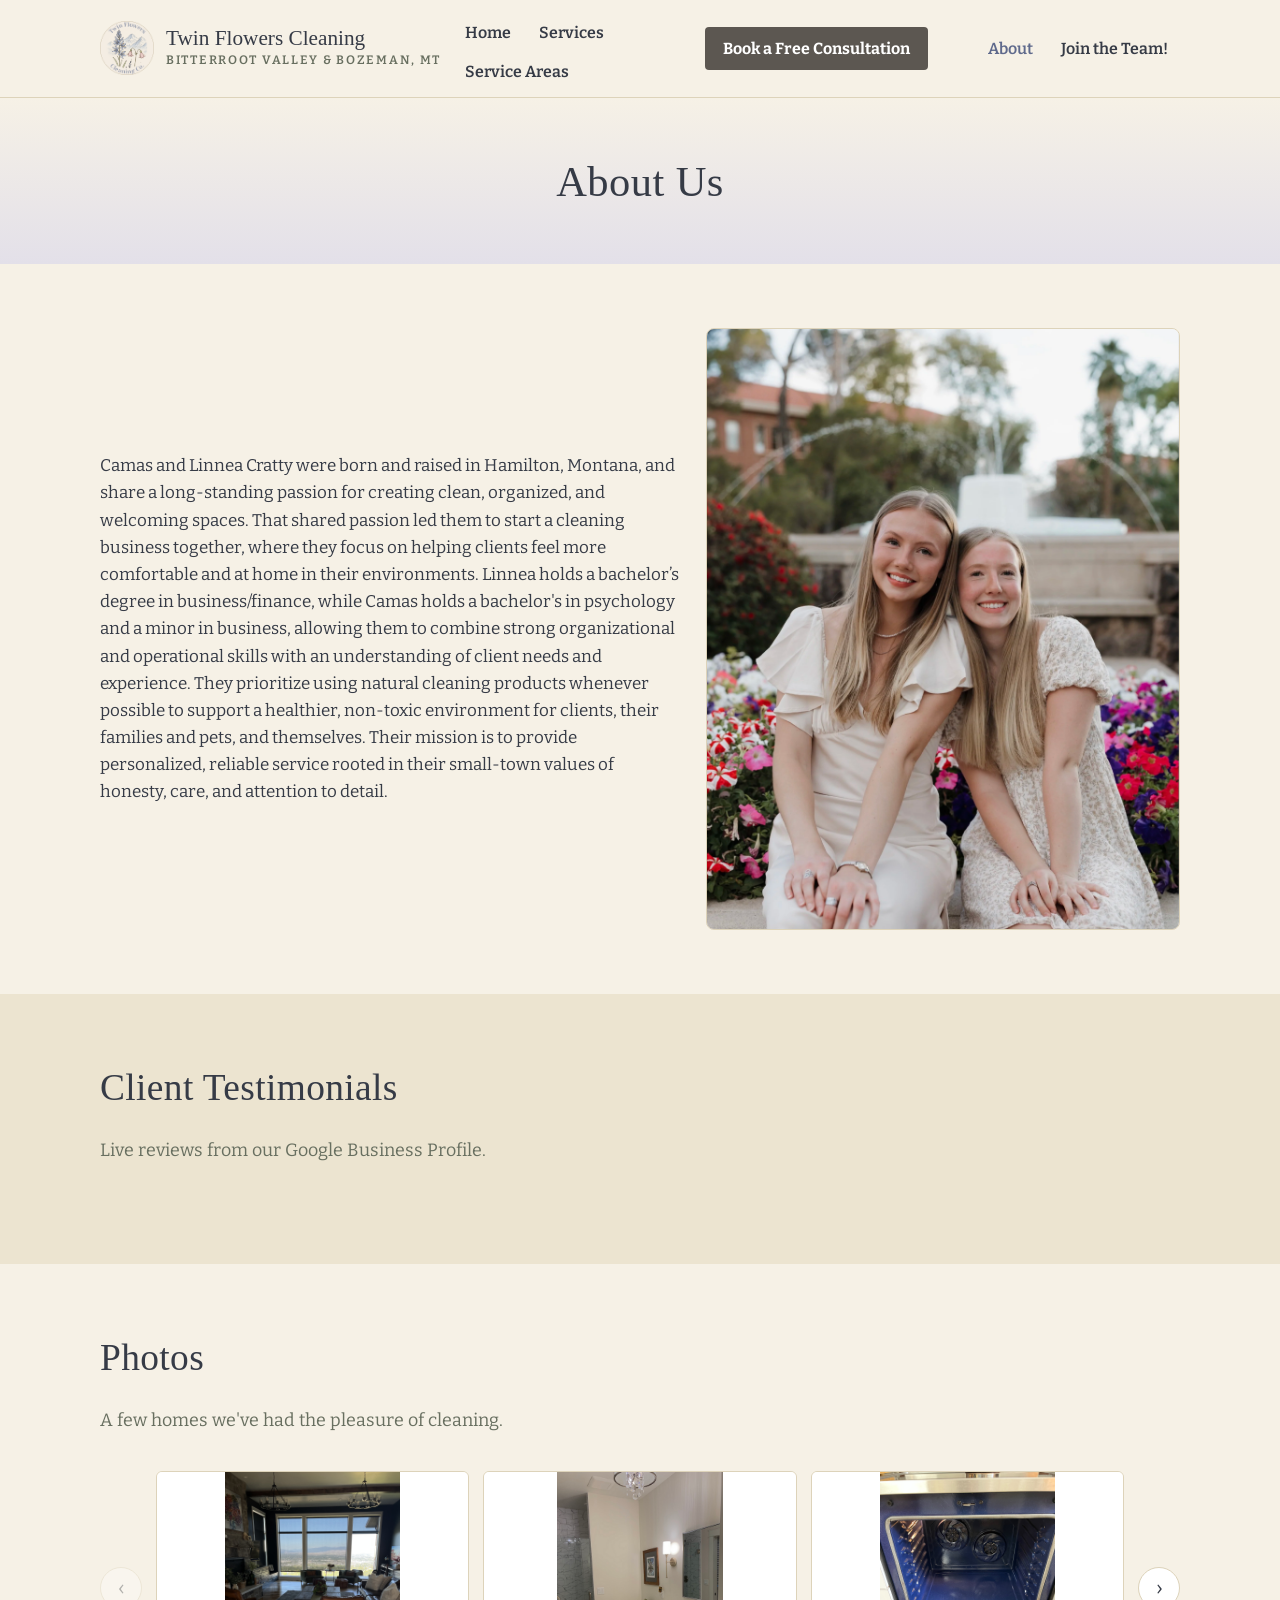
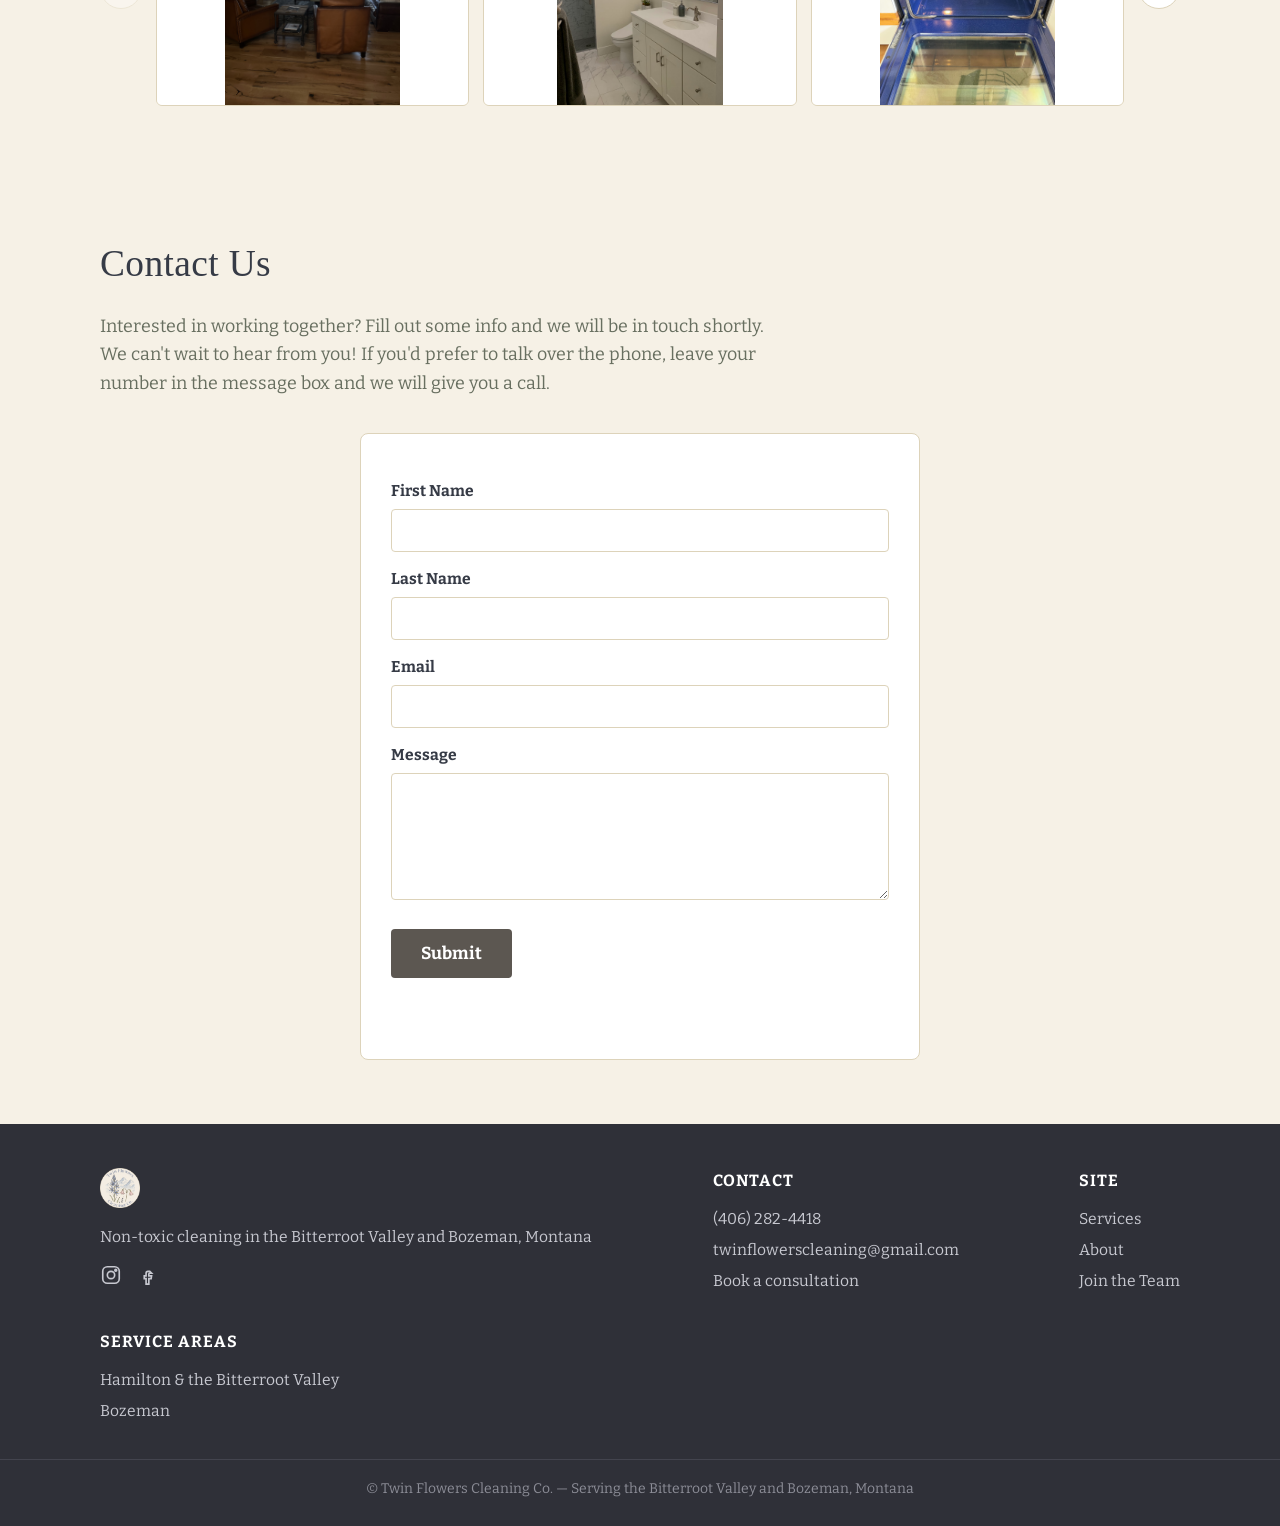
==== commit 7fb53788: "Swap in real site photos for the About carousel and home page cards - Organize Linnea's uploaded pho" ====
--- a/about.html
+++ b/about.html
@@ -85,12 +85,11 @@
       <button type="button" class="carousel-arrow carousel-arrow-left" aria-label="Previous photo">&#8249;</button>
       <div class="carousel-viewport">
         <ul class="carousel-track">
-          <li class="carousel-slide"><figure><img src="assets/images/about/gallery-1.png" alt="A clean, tidy Montana ranch-style living room" loading="lazy"></figure></li>
-          <li class="carousel-slide"><figure><img src="assets/images/about/gallery-2.jpeg" alt="A freshly cleaned home interior" loading="lazy"></figure></li>
-          <li class="carousel-slide"><figure><img src="assets/images/about/gallery-3.png" alt="A freshly cleaned home interior" loading="lazy"></figure></li>
-          <li class="carousel-slide"><figure><img src="assets/images/about/gallery-4.jpg" alt="A freshly mopped tile entryway" loading="lazy"></figure></li>
+          <li class="carousel-slide"><figure><img src="assets/images/about/gallery-1.jpg" alt="A freshly cleaned home interior" loading="lazy"></figure></li>
+          <li class="carousel-slide"><figure><img src="assets/images/about/gallery-2.png" alt="A freshly cleaned home interior" loading="lazy"></figure></li>
+          <li class="carousel-slide"><figure><img src="assets/images/about/gallery-3.jpg" alt="A freshly cleaned home interior" loading="lazy"></figure></li>
+          <li class="carousel-slide"><figure><img src="assets/images/about/gallery-4.jpg" alt="A freshly cleaned home interior" loading="lazy"></figure></li>
           <li class="carousel-slide"><figure><img src="assets/images/about/gallery-5.png" alt="A freshly cleaned home interior" loading="lazy"></figure></li>
-          <li class="carousel-slide"><figure><img src="assets/images/about/gallery-6.png" alt="A freshly cleaned home interior" loading="lazy"></figure></li>
         </ul>
       </div>
       <button type="button" class="carousel-arrow carousel-arrow-right" aria-label="Next photo">&#8250;</button>
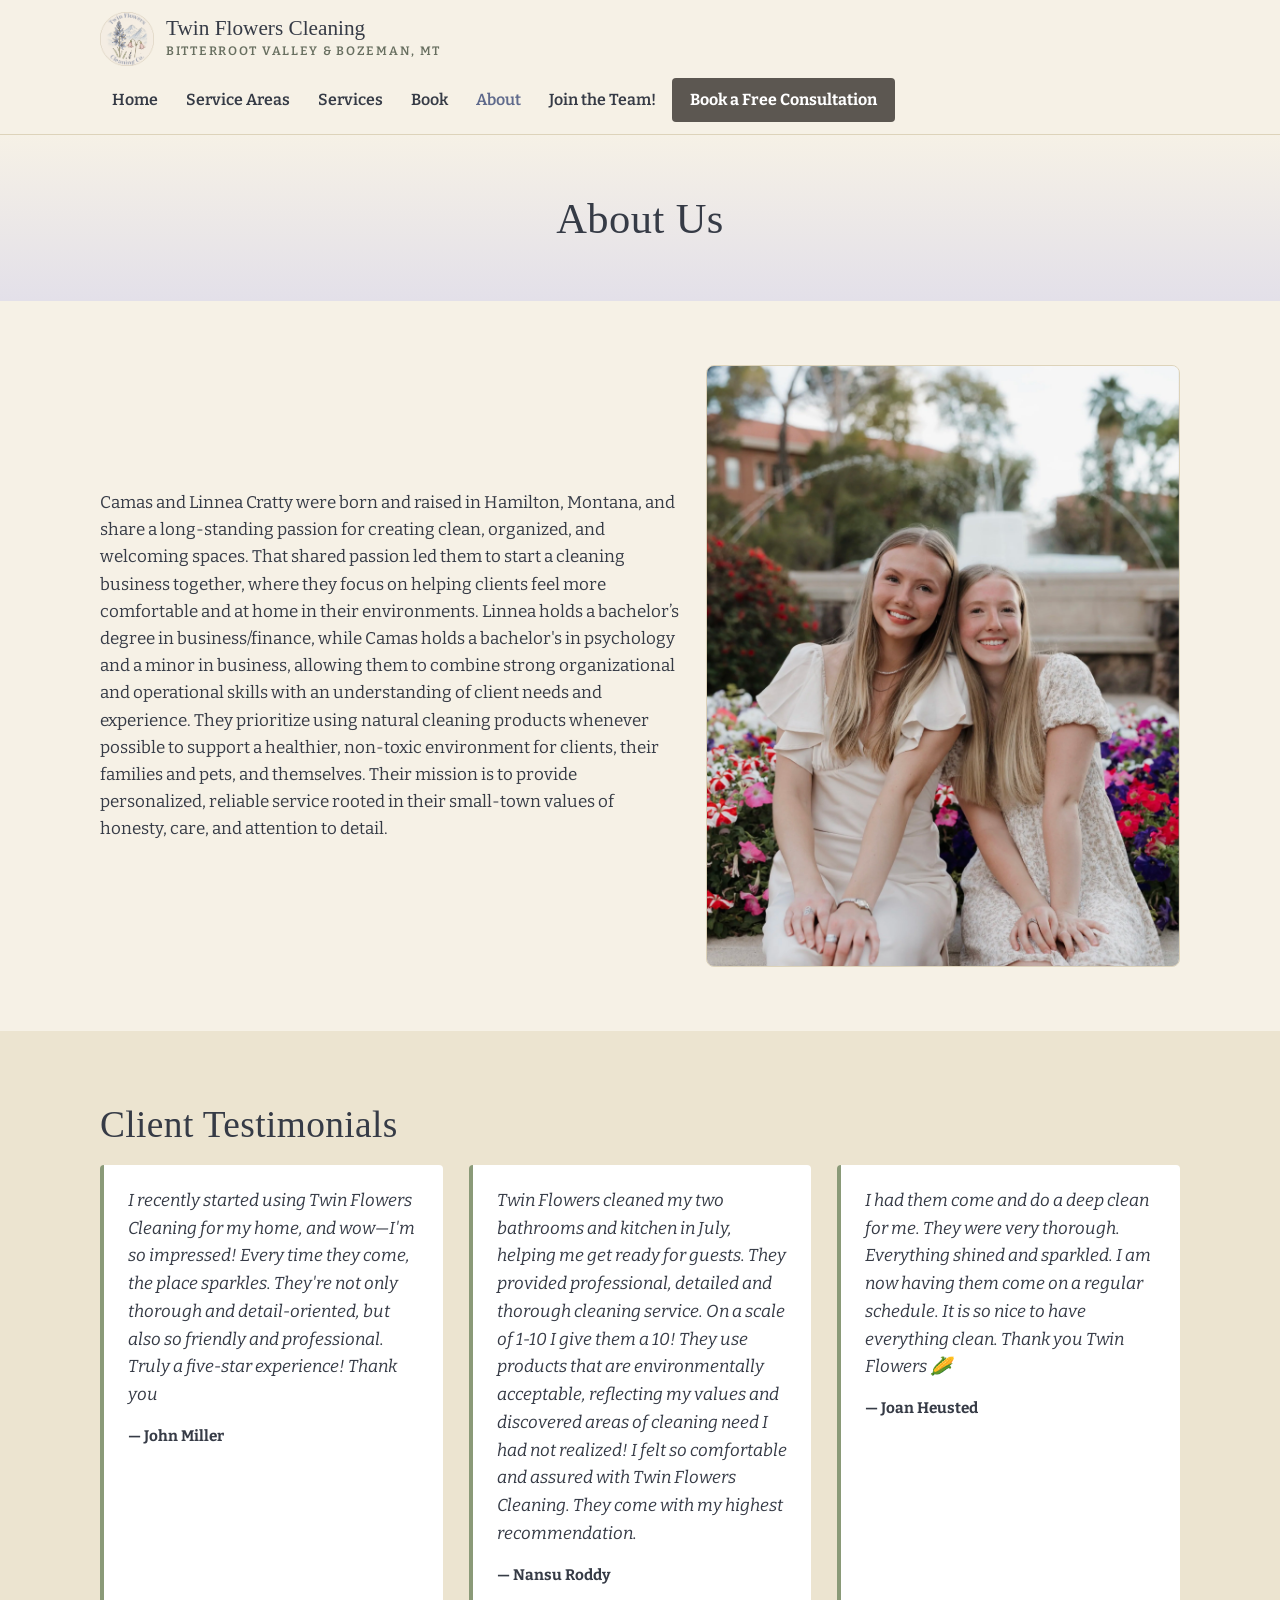
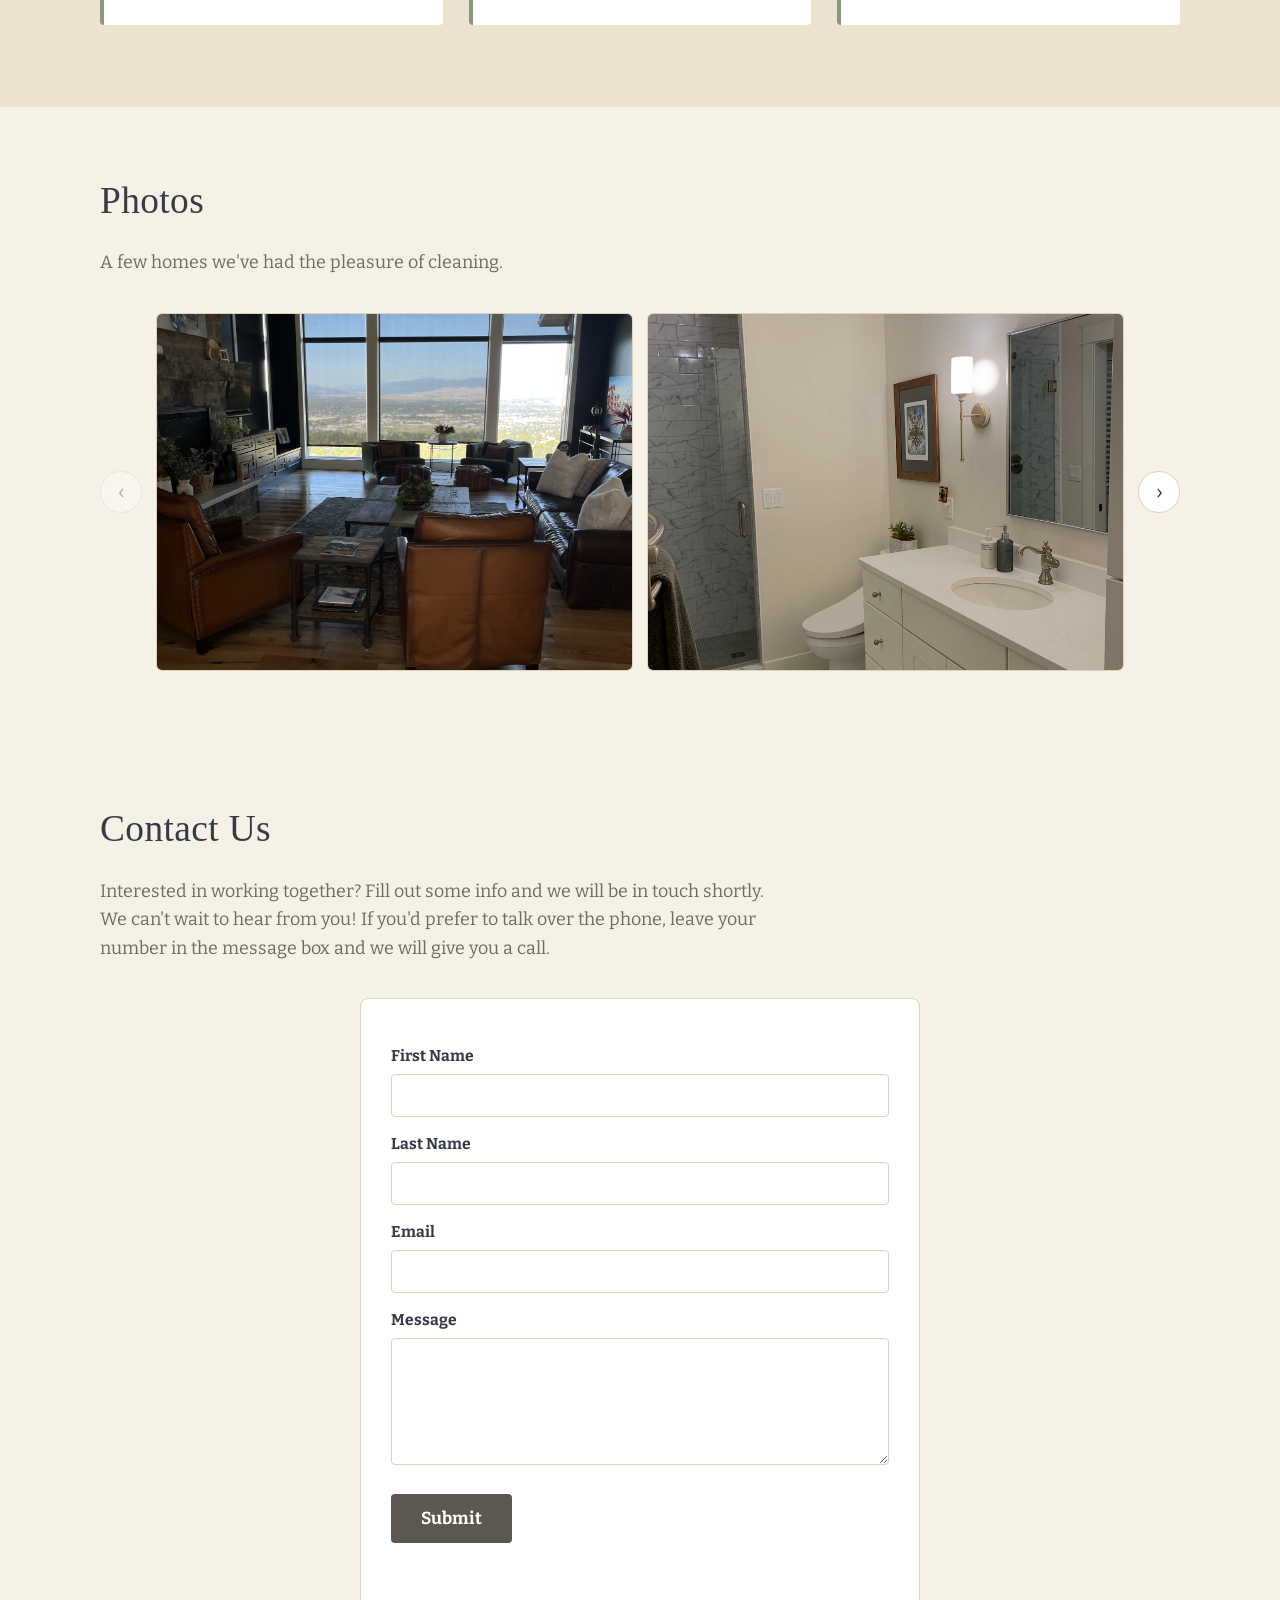
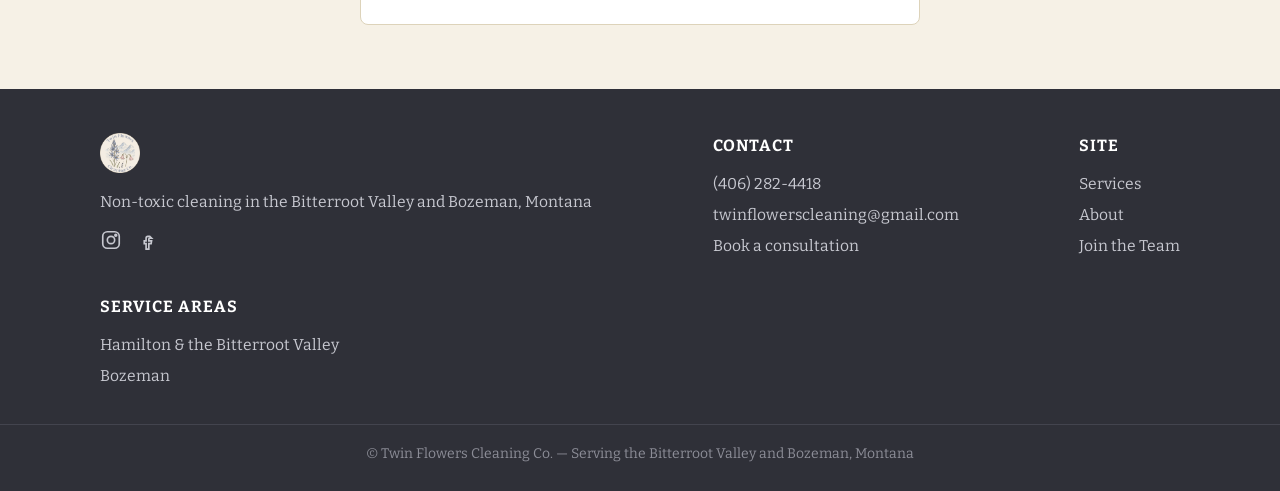
==== commit 78e55969: "Restore main nav layout, enlarge About photo carousel with main photos, show testimonials Co-Authore" ====
--- a/about.html
+++ b/about.html
@@ -20,23 +20,20 @@
       </span>
     </a>
     <nav class="main-nav">
-      <div class="nav-left">
-        <a href="index.html">Home</a>
-        <a href="services.html">Services</a>
-        <div class="nav-dropdown">
-          <a href="service-areas.html">Service Areas</a>
-          <div class="nav-dropdown-menu">
-            <a href="service-areas.html#bitterroot-valley">Bitterroot Valley</a>
-            <a href="service-areas.html#missoula">Missoula</a>
-            <a href="service-areas.html#bozeman">Bozeman</a>
-          </div>
+      <a href="index.html">Home</a>
+      <div class="nav-dropdown">
+        <a href="service-areas.html">Service Areas</a>
+        <div class="nav-dropdown-menu">
+          <a href="service-areas.html#bitterroot-valley">Bitterroot Valley</a>
+          <a href="service-areas.html#missoula">Missoula</a>
+          <a href="service-areas.html#bozeman">Bozeman</a>
         </div>
       </div>
+      <a href="services.html">Services</a>
+      <a href="book.html">Book</a>
+      <a href="about.html" class="current">About</a>
+      <a href="join-the-team.html">Join the Team!</a>
       <a href="book.html" class="header-cta">Book a Free Consultation</a>
-      <div class="nav-right">
-        <a href="about.html" class="current">About</a>
-        <a href="join-the-team.html">Join the Team!</a>
-      </div>
     </nav>
   </div>
 </header>
@@ -61,19 +58,27 @@
 <section class="alt">
   <div class="container">
     <h2 class="section-title">Client Testimonials</h2>
-    <p class="section-lede">Live reviews from our Google Business Profile.</p>
+    <div class="grid" style="grid-template-columns:repeat(auto-fit,minmax(280px,1fr));">
+      <div class="testimonial">
+        <p class="quote">I recently started using Twin Flowers Cleaning for my home, and wow&mdash;I'm so impressed! Every time they come, the place sparkles. They're not only thorough and detail-oriented, but also so friendly and professional. Truly a five-star experience! Thank you</p>
+        <p class="author">&mdash; John Miller</p>
+      </div>
+      <div class="testimonial">
+        <p class="quote">Twin Flowers cleaned my two bathrooms and kitchen in July, helping me get ready for guests. They provided professional, detailed and thorough cleaning service. On a scale of 1-10 I give them a 10! They use products that are environmentally acceptable, reflecting my values and discovered areas of cleaning need I had not realized! I felt so comfortable and assured with Twin Flowers Cleaning. They come with my highest recommendation.</p>
+        <p class="author">&mdash; Nansu Roddy</p>
+      </div>
+      <div class="testimonial">
+        <p class="quote">I had them come and do a deep clean for me. They were very thorough. Everything shined and sparkled. I am now having them come on a regular schedule. It is so nice to have everything clean. Thank you Twin Flowers &#127805;</p>
+        <p class="author">&mdash; Joan Heusted</p>
+      </div>
+    </div>
     <!--
-      TODO: Google Reviews widget (Elfsight)
-      1. Create a free account at https://elfsight.com and add a "Google Reviews" widget.
-      2. Connect it to the Twin Flowers Cleaning Google Business Profile.
-      3. In the widget's layout settings, choose the carousel layout showing 3 reviews
-         at a time with left/right arrows, so new reviews appear automatically with no
-         further edits needed here.
-      4. Elfsight gives you a snippet like <div class="elfsight-app-XXXXXXXX...">.
-         Replace YOUR-WIDGET-ID below with that ID (just the part after "elfsight-app-").
+      Google Reviews widget (Elfsight): to replace the reviews above with live ones,
+      create a "Google Reviews" widget at https://elfsight.com, connect it to the
+      Google Business Profile, then swap the grid above for:
+        <script src="https://static.elfsight.com/platform/platform.js" async></script>
+        <div class="elfsight-app-YOUR-WIDGET-ID" data-elfsight-app-lazy></div>
     -->
-    <script src="https://static.elfsight.com/platform/platform.js" async></script>
-    <div class="elfsight-app-YOUR-WIDGET-ID" data-elfsight-app-lazy></div>
   </div>
 </section>
 
@@ -90,6 +95,12 @@
           <li class="carousel-slide"><figure><img src="assets/images/about/gallery-3.jpg" alt="A freshly cleaned home interior" loading="lazy"></figure></li>
           <li class="carousel-slide"><figure><img src="assets/images/about/gallery-4.jpg" alt="A freshly cleaned home interior" loading="lazy"></figure></li>
           <li class="carousel-slide"><figure><img src="assets/images/about/gallery-5.png" alt="A freshly cleaned home interior" loading="lazy"></figure></li>
+          <li class="carousel-slide"><figure><img src="assets/images/about/main-gallery-1.png" alt="A clean, tidy Montana ranch-style living room" loading="lazy"></figure></li>
+          <li class="carousel-slide"><figure><img src="assets/images/about/main-gallery-2.jpeg" alt="A freshly cleaned home interior" loading="lazy"></figure></li>
+          <li class="carousel-slide"><figure><img src="assets/images/about/main-gallery-3.png" alt="A freshly cleaned home interior" loading="lazy"></figure></li>
+          <li class="carousel-slide"><figure><img src="assets/images/about/main-gallery-4.jpg" alt="A freshly mopped tile entryway" loading="lazy"></figure></li>
+          <li class="carousel-slide"><figure><img src="assets/images/about/main-gallery-5.png" alt="A freshly cleaned home interior" loading="lazy"></figure></li>
+          <li class="carousel-slide"><figure><img src="assets/images/about/main-gallery-6.png" alt="A freshly cleaned home interior" loading="lazy"></figure></li>
         </ul>
       </div>
       <button type="button" class="carousel-arrow carousel-arrow-right" aria-label="Next photo">&#8250;</button>
--- a/css/style.css
+++ b/css/style.css
@@ -98,20 +98,11 @@
 }
 
 .main-nav {
-  display: grid;
-  grid-template-columns: 1fr auto 1fr;
-  align-items: center;
-  column-gap: 16px;
-  flex: 1;
-}
-
-.nav-left, .nav-right {
   display: flex;
   flex-wrap: wrap;
   gap: 4px;
   align-items: center;
 }
-.nav-right { justify-self: end; }
 
 .main-nav a {
   color: var(--ink);
@@ -129,7 +120,6 @@
   padding: 9px 18px !important;
   border-radius: 4px;
   font-weight: 700 !important;
-  justify-self: center;
 }
 .header-cta:hover { background: #45413c !important; }
 
@@ -319,7 +309,7 @@
   transition: transform 0.4s ease;
 }
 .carousel-slide {
-  flex: 0 0 calc((100% - 28px) / 3);
+  flex: 0 0 calc((100% - 14px) / 2);
   margin: 0;
 }
 .carousel-slide figure {
@@ -331,8 +321,7 @@
 }
 .carousel-slide img {
   aspect-ratio: 4/3;
-  object-fit: contain;
-  background: #fff;
+  object-fit: cover;
   width: 100%;
   display: block;
 }
@@ -356,9 +345,6 @@
 .carousel-arrow:disabled { opacity: 0.35; cursor: default; }
 .carousel-arrow:disabled:hover { background: #fff; }
 
-@media (max-width: 900px) {
-  .carousel-slide { flex-basis: calc((100% - 14px) / 2); }
-}
 @media (max-width: 640px) {
   .carousel-slide { flex-basis: 100%; }
   .carousel-arrow { width: 36px; height: 36px; font-size: 1.1rem; }
@@ -527,9 +513,7 @@
 
 @media (max-width: 640px) {
   .site-header .container { justify-content: center; text-align: center; }
-  .main-nav { display: flex; flex-wrap: wrap; justify-content: center; }
-  .nav-left, .nav-right { justify-content: center; justify-self: auto; }
-  .header-cta { justify-self: auto; order: -1; width: 100%; text-align: center; margin-bottom: 4px; }
+  .main-nav { justify-content: center; }
   .brand { flex-wrap: wrap; justify-content: center; }
   .hero-panel { margin-top: 20px; padding: 32px 22px; min-height: 0; width: 96%; }
   .hero-logo { height: 130px; }
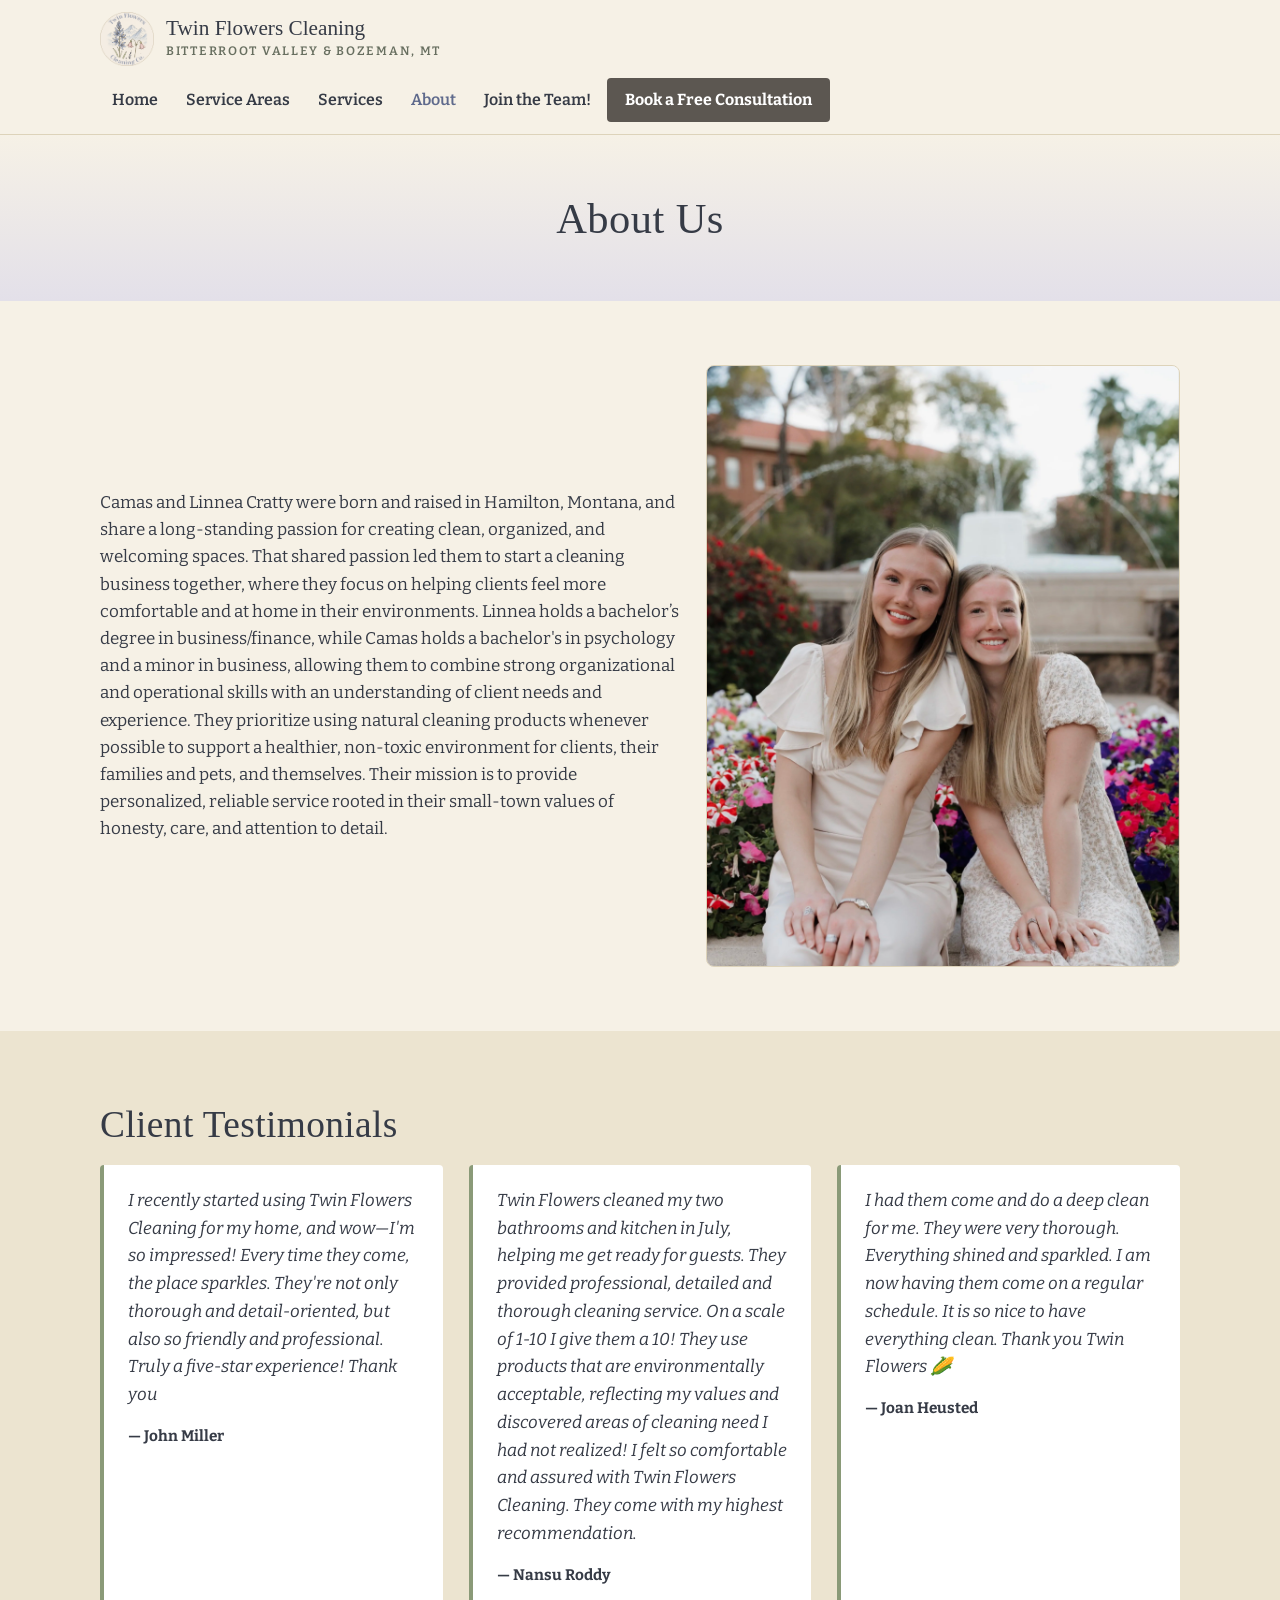
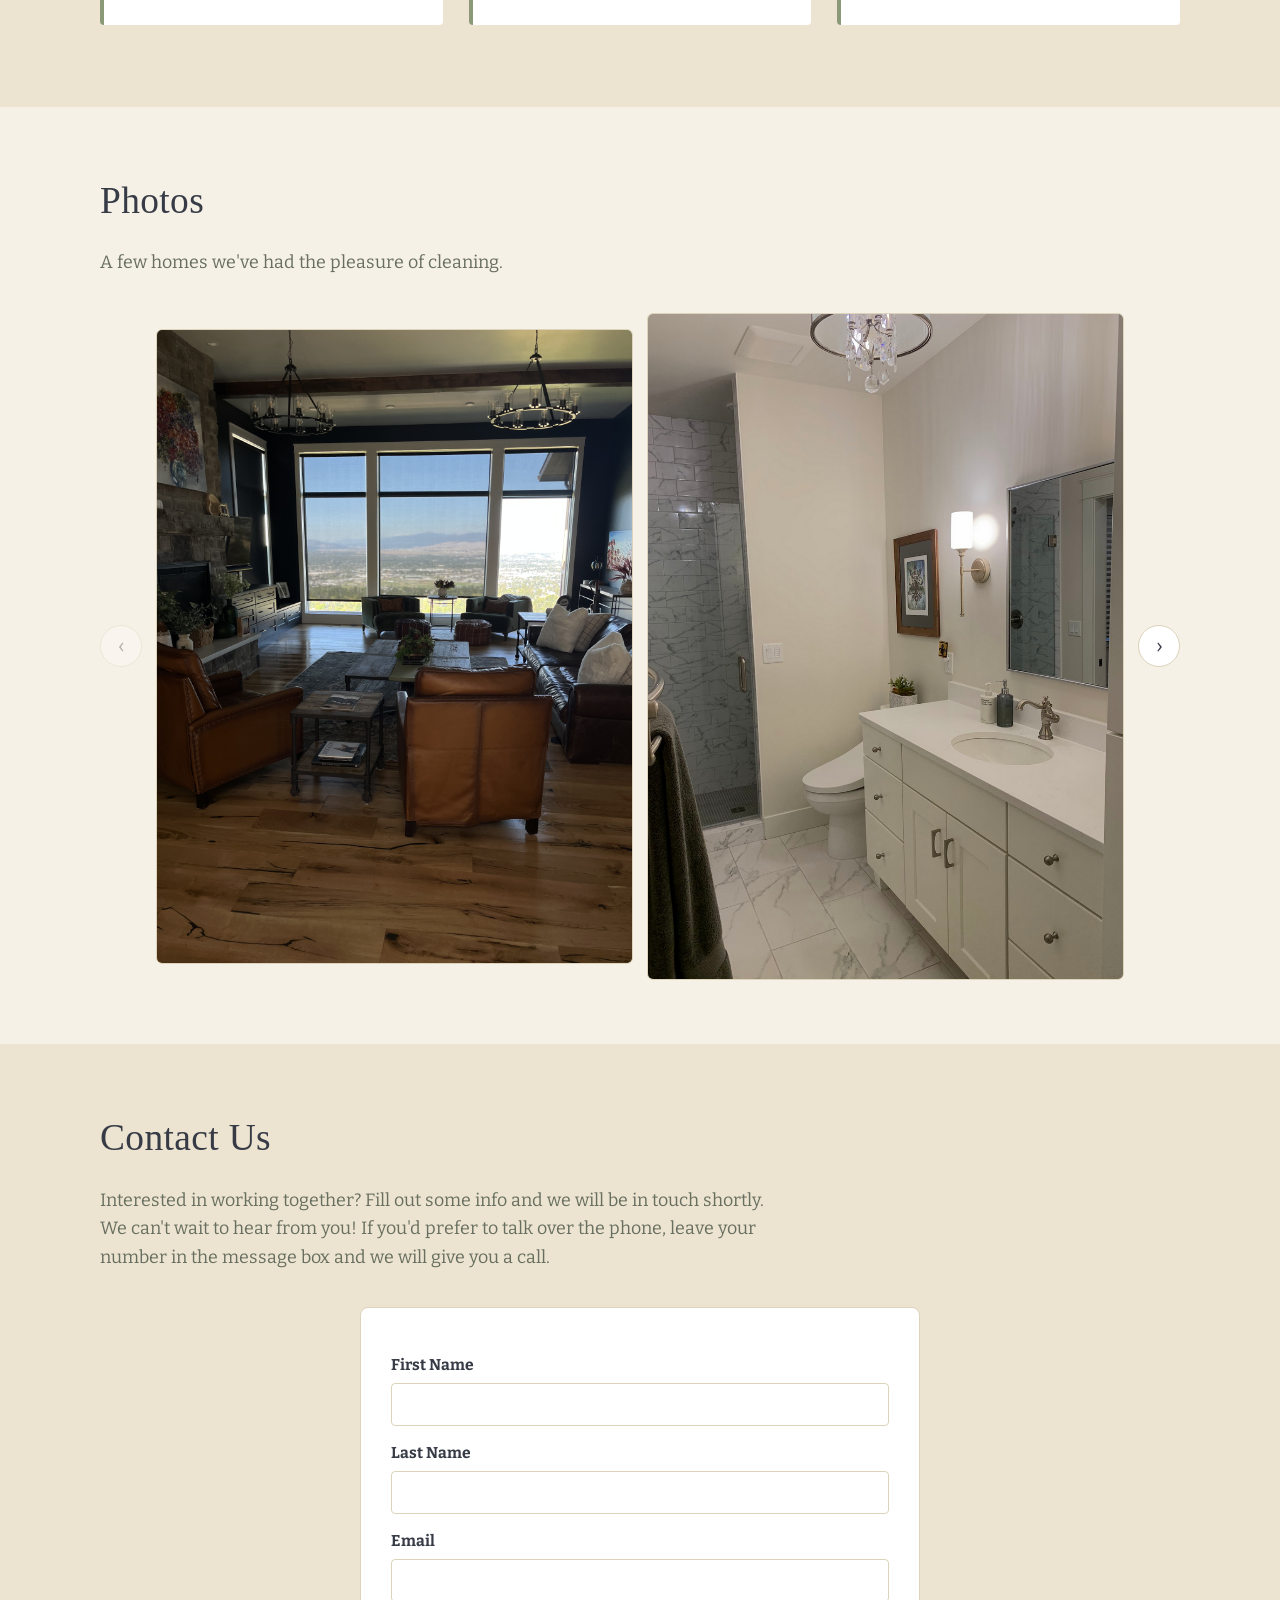
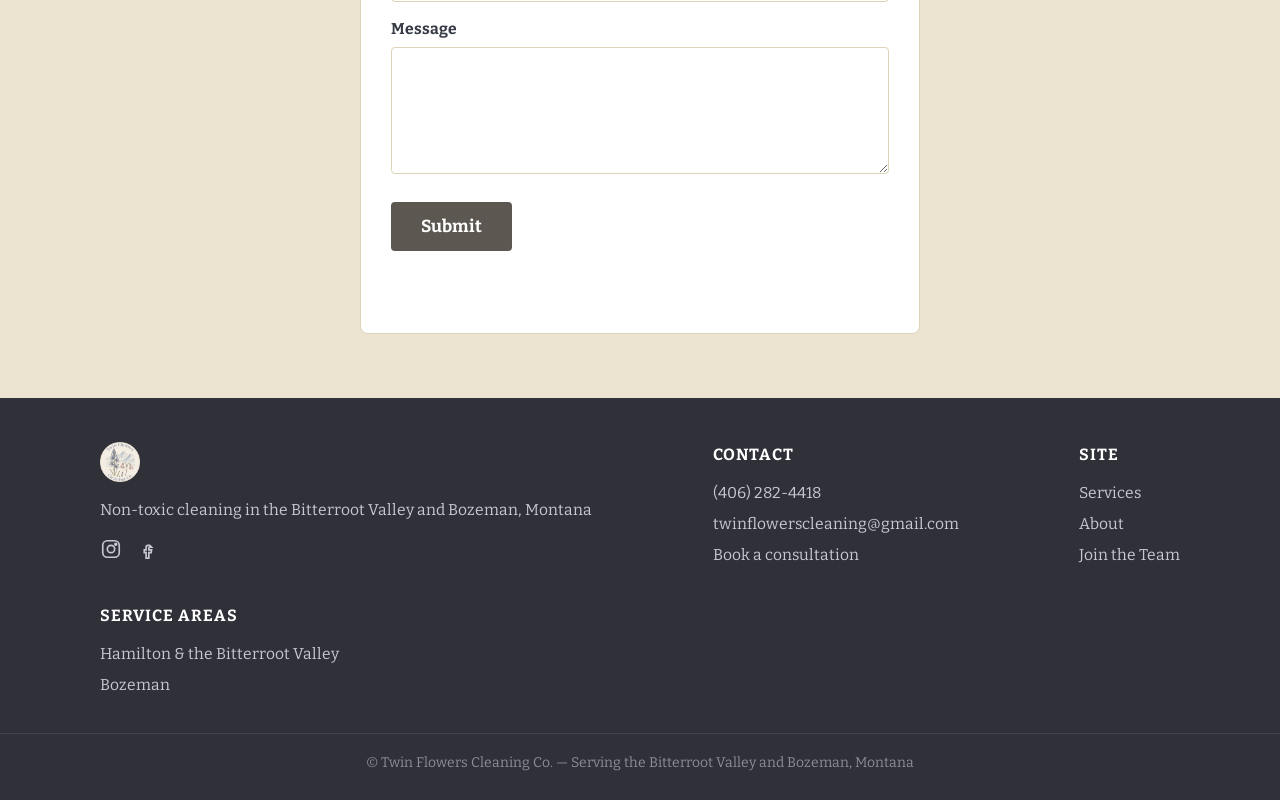
==== commit a3392452: "Remove Book from nav, show full photos in About carousel, shade Contact section Co-Authored-By: Clau" ====
--- a/about.html
+++ b/about.html
@@ -30,7 +30,6 @@
         </div>
       </div>
       <a href="services.html">Services</a>
-      <a href="book.html">Book</a>
       <a href="about.html" class="current">About</a>
       <a href="join-the-team.html">Join the Team!</a>
       <a href="book.html" class="header-cta">Book a Free Consultation</a>
@@ -108,7 +107,7 @@
   </div>
 </section>
 
-<section>
+<section class="alt">
   <div class="container">
     <h2 class="section-title">Contact Us</h2>
     <p class="section-lede">Interested in working together? Fill out some info and we will be in touch shortly. We can't wait to hear from you! If you'd prefer to talk over the phone, leave your number in the message box and we will give you a call.</p>
--- a/css/style.css
+++ b/css/style.css
@@ -303,6 +303,7 @@
 .carousel-track {
   display: flex;
   gap: 14px;
+  align-items: center;
   list-style: none;
   margin: 0;
   padding: 0;
@@ -320,8 +321,7 @@
   overflow: hidden;
 }
 .carousel-slide img {
-  aspect-ratio: 4/3;
-  object-fit: cover;
+  height: auto;
   width: 100%;
   display: block;
 }
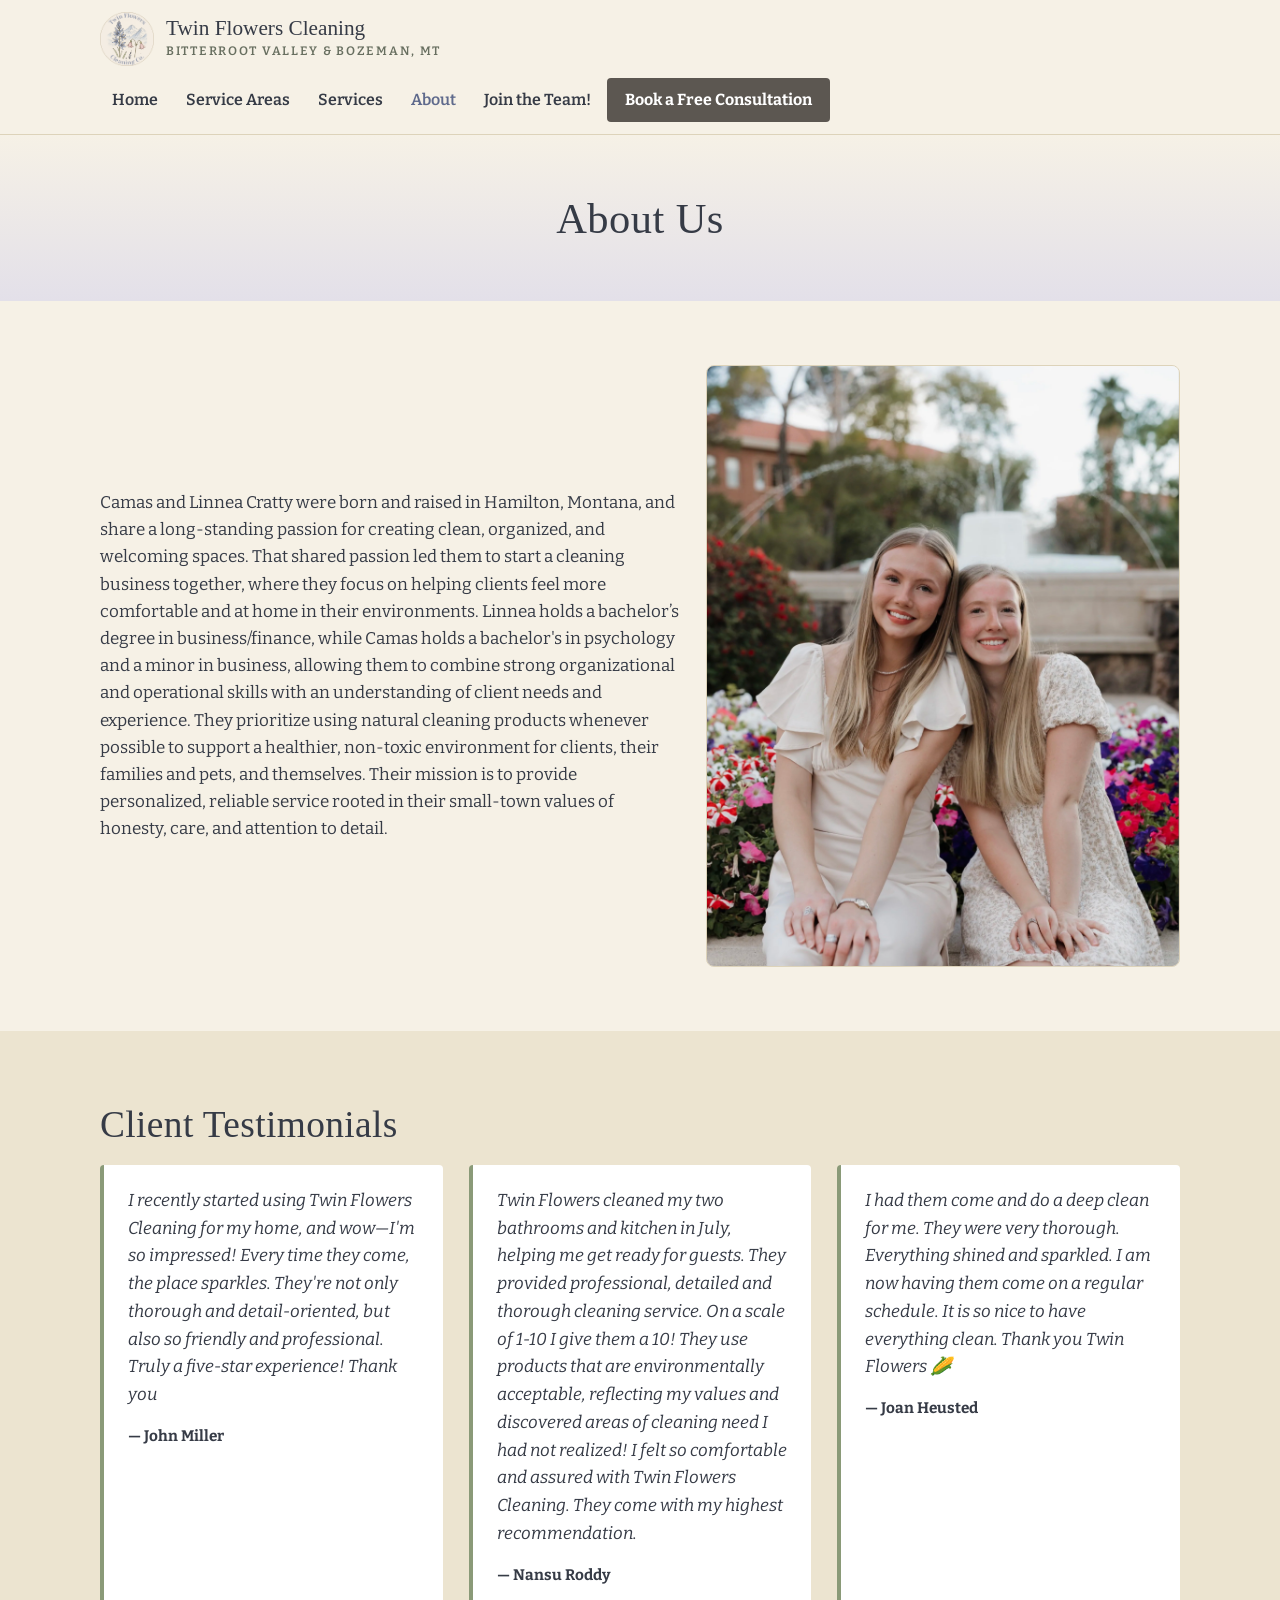
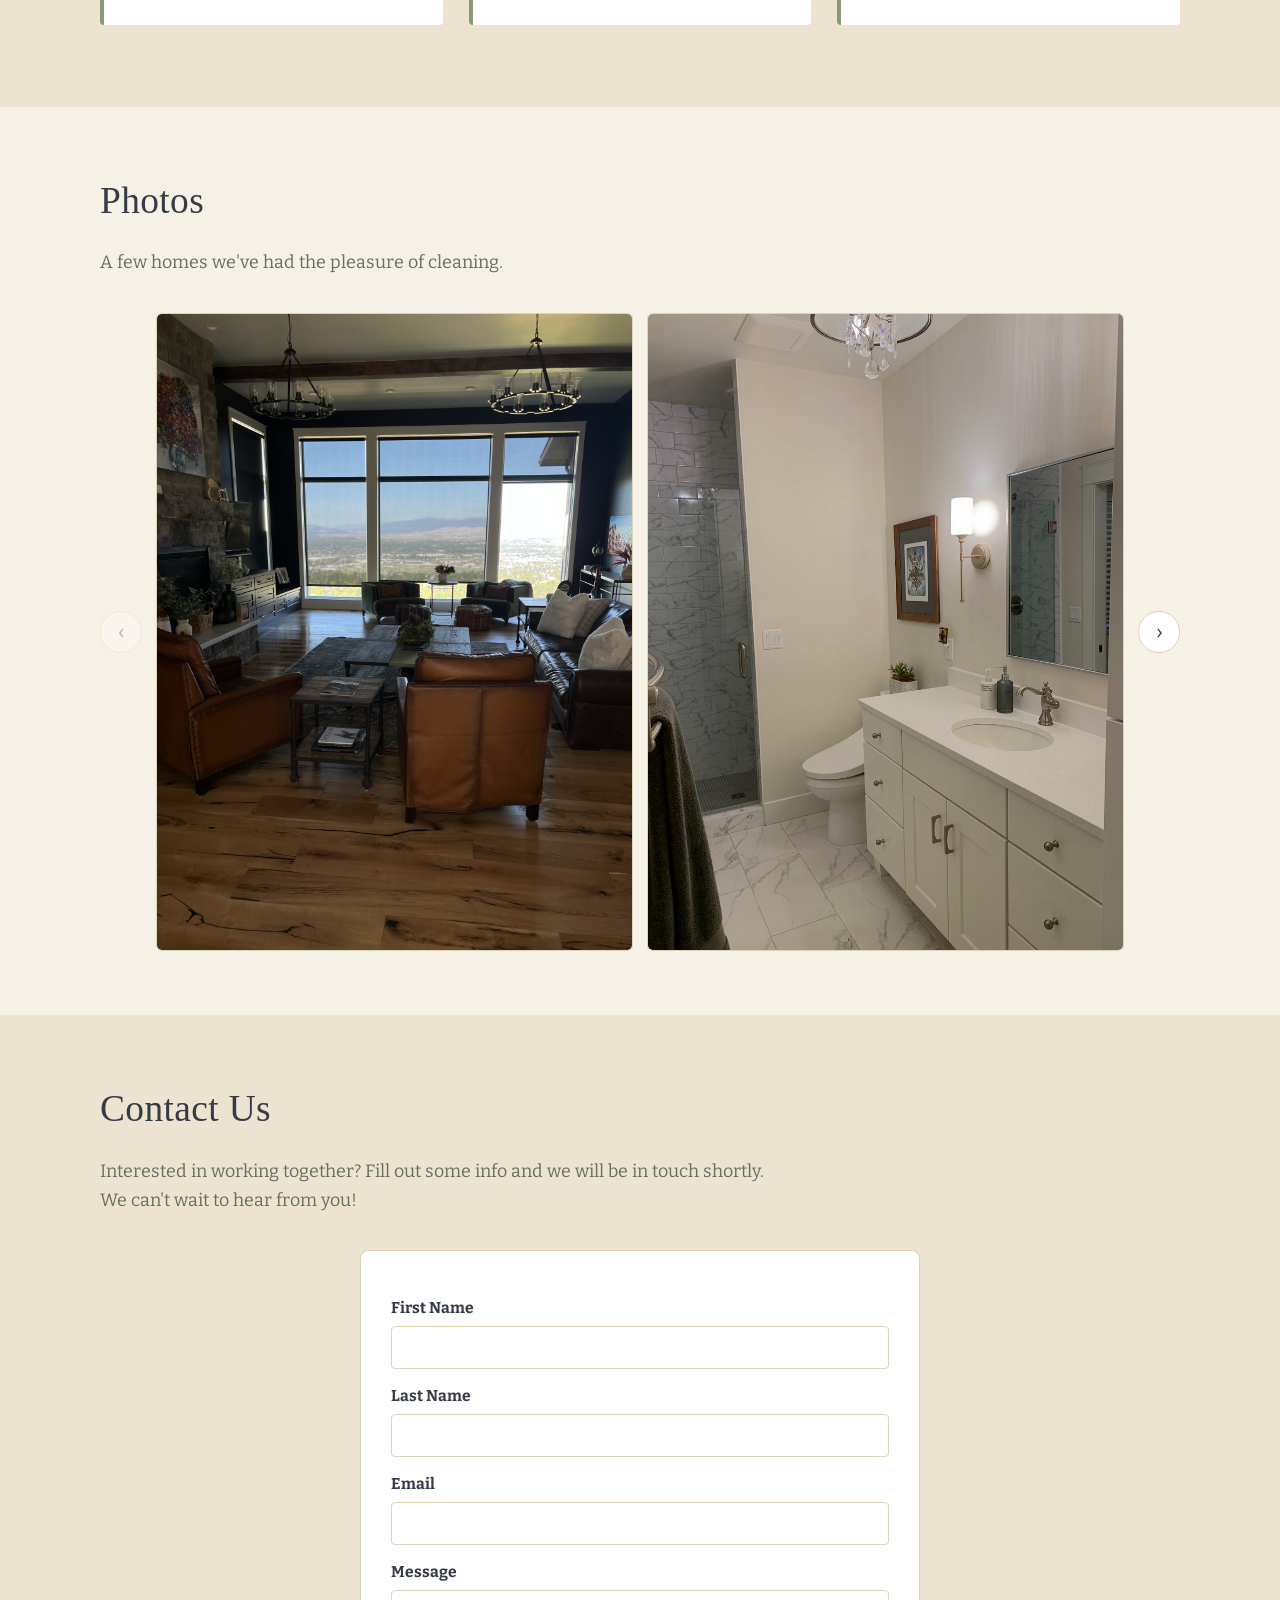
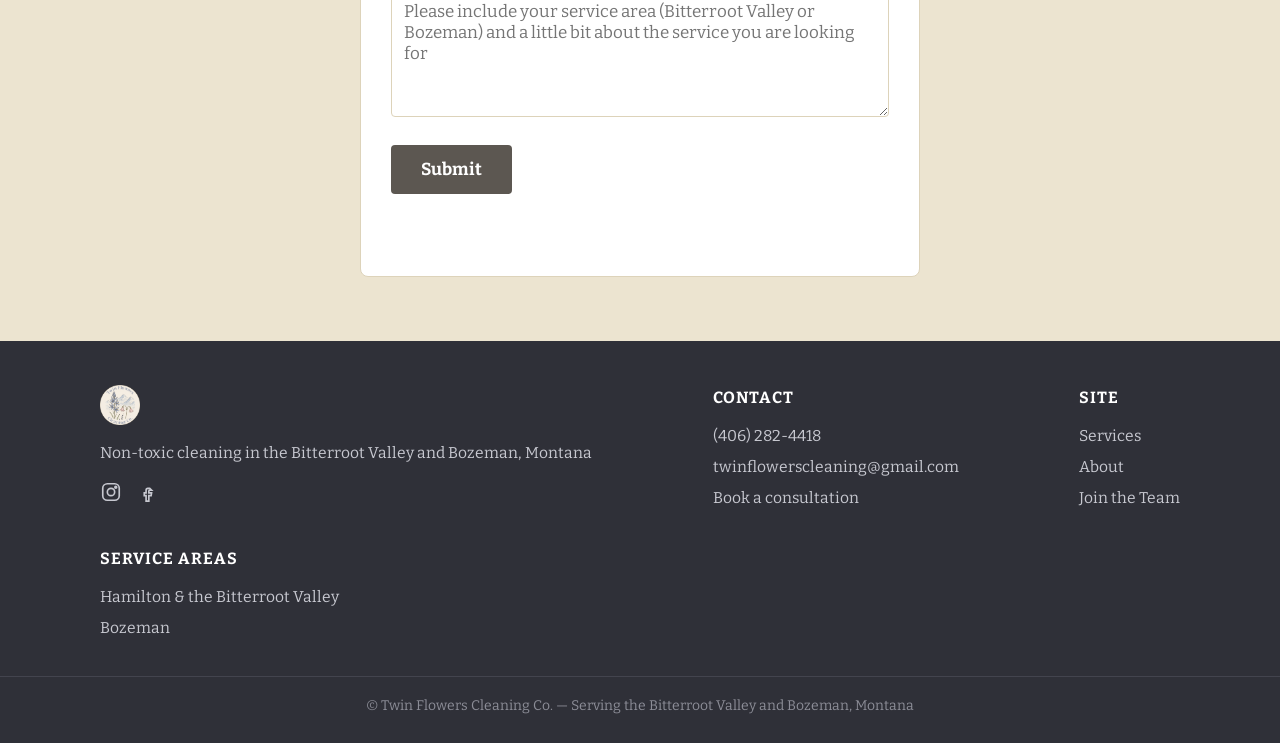
==== commit 801ba804: "Add service area prompts and dropdown; trim About contact text Co-authored-by: Wesley Cratty <546047" ====
--- a/about.html
+++ b/about.html
@@ -110,7 +110,7 @@
 <section class="alt">
   <div class="container">
     <h2 class="section-title">Contact Us</h2>
-    <p class="section-lede">Interested in working together? Fill out some info and we will be in touch shortly. We can't wait to hear from you! If you'd prefer to talk over the phone, leave your number in the message box and we will give you a call.</p>
+    <p class="section-lede">Interested in working together? Fill out some info and we will be in touch shortly. We can't wait to hear from you!</p>
     <form class="inquiry" id="aboutForm">
       <input type="hidden" name="access_key" value="1a259a53-e682-4fb6-b72c-21939b8338a3">
       <input type="hidden" name="subject" value="New inquiry from twinflowerscleaning.com (About)">
@@ -124,7 +124,7 @@
       <input type="email" id="email" name="email" required>
 
       <label for="message">Message</label>
-      <textarea id="message" name="message" rows="5" required></textarea>
+      <textarea id="message" name="message" rows="5" required placeholder="Please include your service area (Bitterroot Valley or Bozeman) and a little bit about the service you are looking for"></textarea>
       <button type="submit" class="btn" id="aboutSubmit">Submit</button>
       <p id="aboutResult" class="inquiry-result" role="status"></p>
     </form>
--- a/css/style.css
+++ b/css/style.css
@@ -321,6 +321,9 @@
   overflow: hidden;
 }
 .carousel-slide img {
+  aspect-ratio: 776 / 1040;
+  object-fit: cover;
+  object-position: center;
   height: auto;
   width: 100%;
   display: block;
